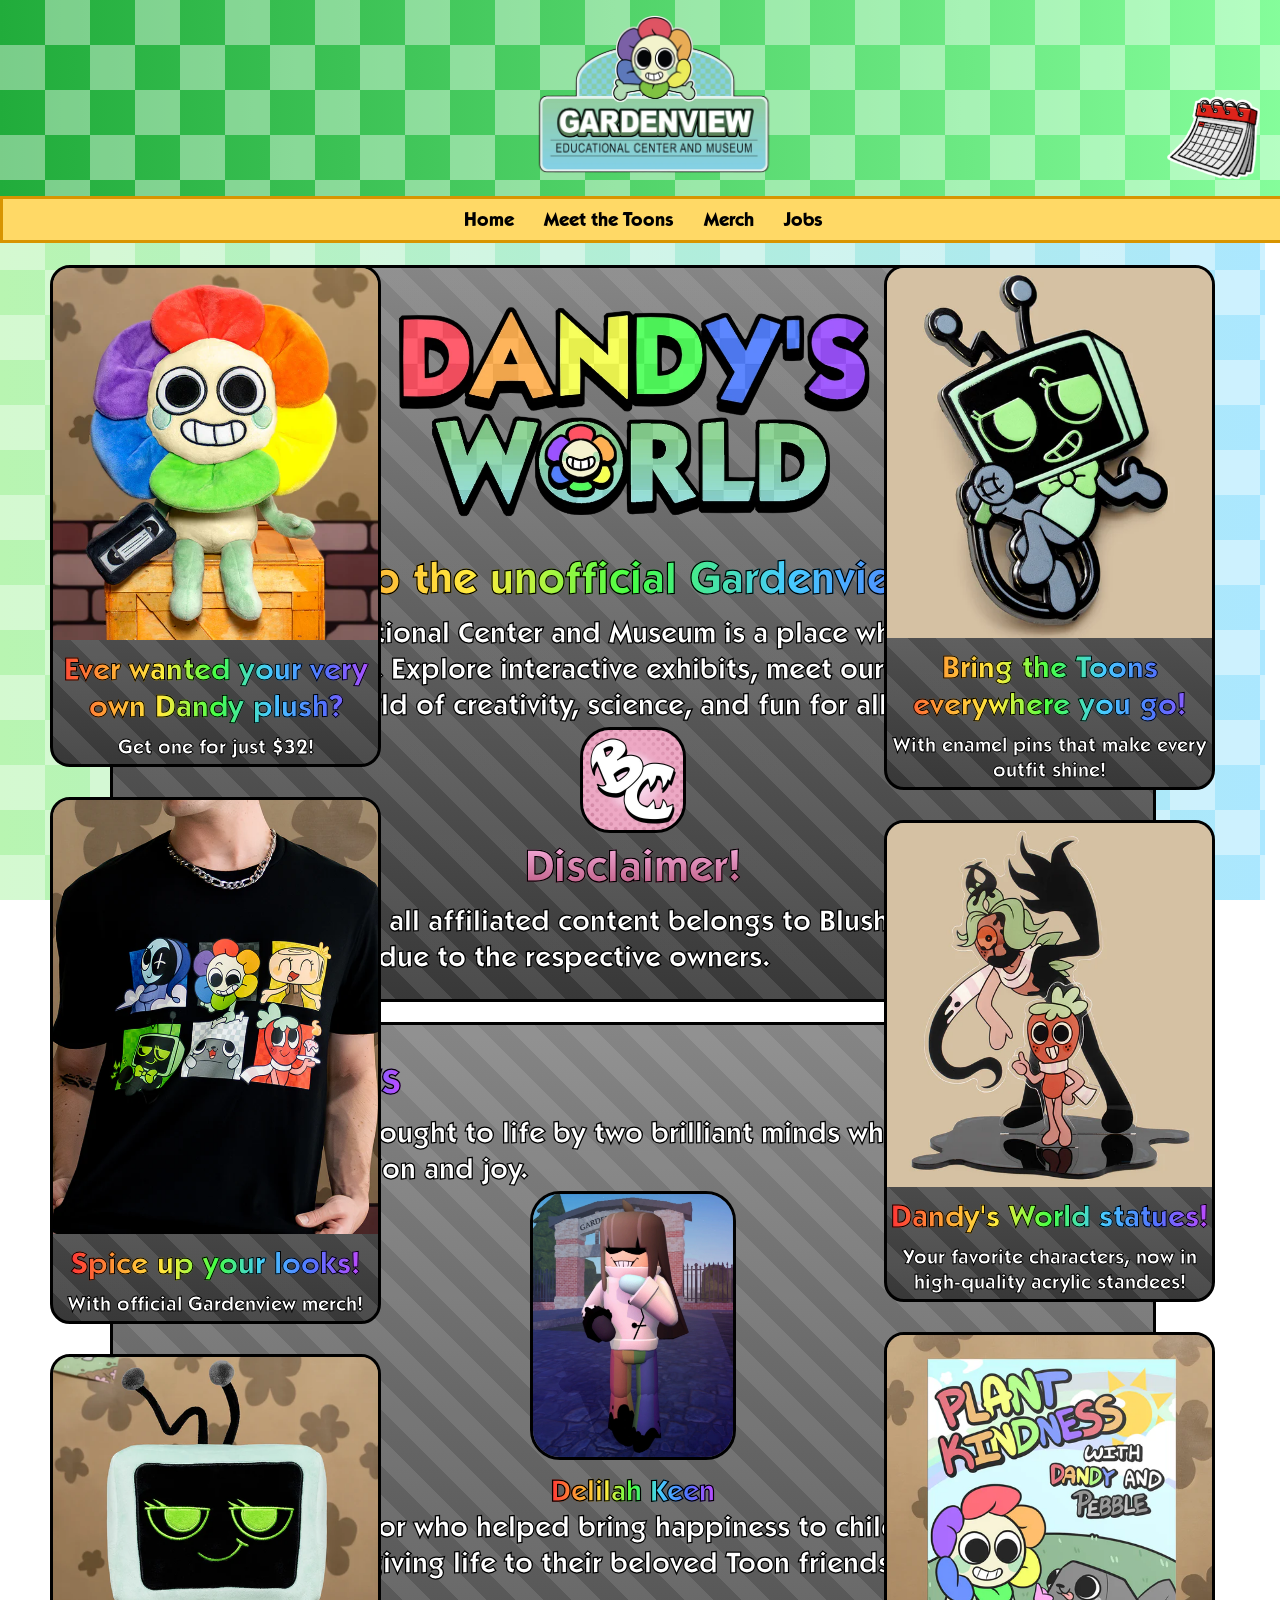
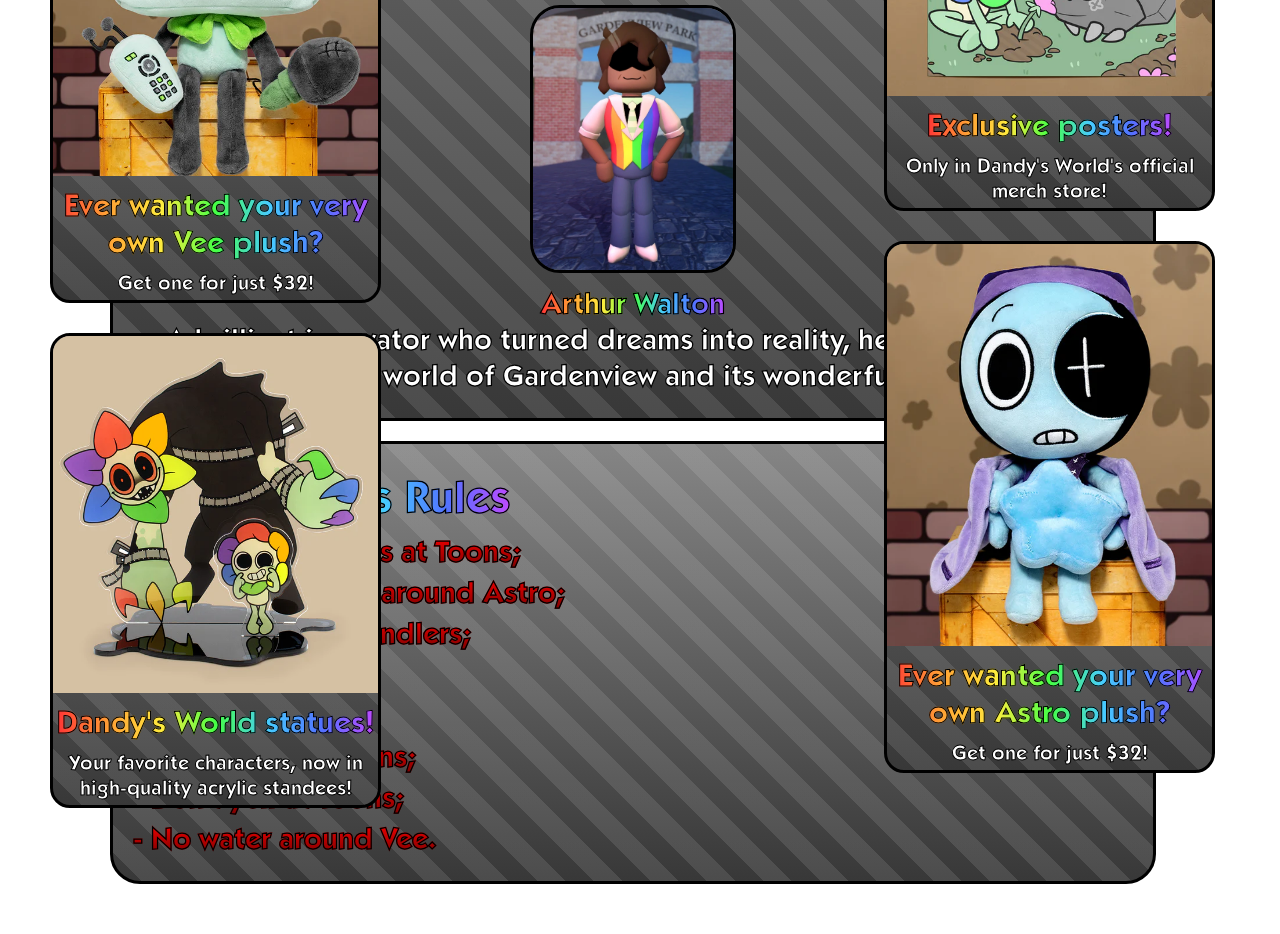
==== index.html @ d162674a "Version 0.0.16" ====
<!DOCTYPE html>
<html lang="en">

<head>
    <meta charset="UTF-8">
    <meta name="viewport" content="width=device-width, initial-scale=1.0">
    <title>Gardenview Educational Center</title>
    <link rel="stylesheet" href="Style.css">
    <link rel="icon" href="Images/Dandy_Logo.webp" type="image/x-icon">
</head>

<body>

        <a onclick="" id="calendar" class="calendar"><img src="Images/Calendar.png" width="100px"></a>
    <header>
        <img src="Images/Gardenview_Sign.png" class="imagem-topo">
    </header>

    <nav>
        <a onclick="showPage('homePage')" id="home">Home</a>
        <a onclick="showPage('toonsPage')" id="toons">Meet the Toons</a>
        <a onclick="showPage('merchPage')" id="merch">Merch</a>
        <a onclick="showPage('jobsPage')" id="careers">Jobs</a>
    </nav>

    <!-- HOME -->
    <section id="homePage" class="page">

        <!-- ANÚNCIOS -->
         <div class="side-container left-ad">
         <a onclick="showPage('merchPage')" class="ad" id="ad1"><img src="Images/Dandy_Plush_Merch.png" width="325px">
                <h2 class="rainbow-text">Ever wanted your very own Dandy plush?</h2>
                <p>Get one for just $32!</p>
            </a>
            <a onclick="showPage('merchPage')" class="ad" id="ad2"><img src="Images/Dandy_and_Mains_Shirt.webp" width="325px">
                <h2 class="rainbow-text">Spice up your looks!</h2>
                <p>With official Gardenview merch!</p>
            </a>
            <a onclick="showPage('merchPage')" class="ad" id="ad3"><img src="Images/Vee_Plush.png" width="325px">
                <h2 class="rainbow-text">Ever wanted your very own Vee plush?</h2>
                <p>Get one for just $32!</p>
            </a>
            <a onclick="showPage('merchPage')" class="ad" id="ad4"><img src="Images/Dandy_Acrylic_Standee.png" width="325px">
                <h2 class="rainbow-text">Dandy's World statues!</h2>
                <p>Your favorite characters, now in high-quality acrylic standees!</p>
            </a>
            <a onclick="showPage('merchPage')" class="dyleAd" id="dyleAd1"><img src="Images/Dyle_Plush.png" width="325px">
                <h2 class="rainbow-text">Ever wanted your very own <span class="riscado">Dandy</span> Dyle plush?</h2>
                <p>Get one for just $38!</p>
            </a>
        </div>

        <div class="side-container right-ad">
         <a onclick="showPage('merchPage')" class="ad" id="ad5"><img src="Images/Vee_Pin.png" width="325px">
                <h2 class="rainbow-text">Bring the Toons everywhere you go!</h2>
                <p>With enamel pins that make every outfit shine!</p>
            </a>
            <a onclick="showPage('merchPage')" class="ad" id="ad6"><img src="Images/Sprout_Acrylic_Standee.png" width="325px">
                <h2 class="rainbow-text">Dandy's World statues!</h2>
                <p>Your favorite characters, now in high-quality acrylic standees!</p>
            </a>
            <a onclick="showPage('merchPage')" class="ad" id="ad7"><img src="Images/Plant_Kindness_Poster.png" width="325px">
                <h2 class="rainbow-text">Exclusive posters!</h2>
                <p>Only in Dandy's World's official merch store!</p>
            </a>
            <a onclick="showPage('merchPage')" class="ad" id="ad8"><img src="Images/Astro_Plush.png" width="325px">
                <h2 class="rainbow-text">Ever wanted your very own Astro plush?</h2>
                <p>Get one for just $32!</p>
            </a>
        </div>
        <!-- FIM DOS ANÚNCIOS -->

        <div class="top-card brilhoso">
            <div class="centralizado">
                <a href="https://www.roblox.com/pt/games/16116270224/Dandy-s-World" target="_blank"><img src="Images/Game_Logo.webp" width="500px" class="glow logo"></a>
                <h2 class="rainbow-text">Welcome to the unofficial Gardenview website!</h2>
                <p>Gardenview Educational Center and Museum is a place where learning meets imagination. Explore
                    interactive exhibits, meet our beloved Toons, and discover a world of creativity, science,
                    and fun for all ages!</p>
                <img src="Images/BlushCrunch.png" width="100px" height="100px" class="arredondado glow">
                <h2 class="pink-text">Disclaimer!</h2>
                <p>Dandy's World and all affiliated content belongs to BlushCrunch Studios and all credits are
                    due to the respective owners.</p>
            </div>
        </div>

        <div class="card brilhoso">
            <h2 class="rainbow-text">Our Founders</h2>
            <p>Gardenview was brought to life by two brilliant minds who believed in the power of imagination and joy.
            </p>

            <div style="display:flex; gap:20px; flex-wrap:wrap; justify-content:center;">

                <div style="text-align:center;">
                    <img src="Images/Delilah_Keen.webp" width="200" class="arredondado glow">
                    <p><b class="rainbow-text">Delilah Keen</b><br>A visionary creator who helped bring happiness to
                        children everywhere, giving life to their beloved Toon friends!</p>
                </div>

                <div style="text-align:center;">
                    <img src="Images/Arthur_Walton.webp" width="200" class="arredondado glow">
                    <p><b class="rainbow-text">Arthur Walton</b><br>A brilliant innovator who turned dreams into
                        reality, helping create the magical world of Gardenview and its wonderful Toons!</p>
                </div>
            </div>
        </div>

        <div class="card brilhoso">
            <h2 class="rainbow-text">Gardenview's Rules</h2>
            <p class="warning">- Don't throw things at Toons;</p>
            <p class="warning">- No photography around Astro;</p>
            <p class="warning">- Listen to Toon Handlers;</p>
            <p class="warning">- Don't run;</p>
            <p class="warning">- Don't scream;</p>
            <p class="warning">- Don't pull on Toons;</p>
            <p class="warning">- Don't yell at Toons;</p>
            <p class="warning">- No water around Vee.</p>
        </div>

    </section>

    <!-- TOONS -->
    <section id="toonsPage" class="page">

        <audio id="trainWhistle" src="Audios/Train_Whistle.mp3"></audio>
        <div class="dandy-card dandy-glitter" id="dandyCard">
            <button onclick="revealDyle()" class="timesUp" id="dyleButton"><img src="Images/TIMES_UP_Icon.webp" width="70px"></button>
            <div class="alinhado">
                <img src="Images/Dancifer.png" width="150px">
                <div class="justificado">
                    <div class="alinhado">
                        <img src="Images/Dandicus_Logo.png" width="50px">
                        <h2><span class="rainbow-text">Dandicus Dancifer</span></h2>
                    </div>
                    <p>The star of the show! Dandy is one lovely Toon who always enjoys hours of endless fun!</p>
                </div>
            </div>
        </div>

        <audio id="clairDeLune" src="Audios/Clair_de_Lune.mp3"></audio>
        <div class="dyle-card brilhoso" id="dyleCard">
            <button onclick="hideDyle()" class="timesOver"><img src="Images/Dandy_Logo.png" width="70px"></button>
            <div class="alinhado">
                <img src="Images/Timesly.png" width="150px">
                <div class="justificado">
                    <div class="alinhado">
                        <img src="Images/Train_Whistle.png" width="50px">
                        <h2 class="rainbow-text">Dyle Timesly</h2>
                    </div>
                    <p>The operator assistant of Dandy's World. Dyle's responsible for conducting the trains that lead in
                        and out of Gardenview!</p>
                </div>
            </div>
        </div>

        <div class="astro-card brilhoso">
            <div class="alinhado">
                <img src="Images/Astro_Novalite.png" width="150px">
                <div class="justificado">
                    <div class="alinhado">
                        <img src="Images/Astro_Logo.png" width="50px">
                        <h2 class="astro-name">Astro Novalite</h2>
                    </div>
                    <p>Dandy's best friend, Astro is one shy Toon! With the power to give people sweet dreams, Astro may not
                    be the most sociable, but get to know him and you'll make a friend for life.</p>
                </div>
            </div>
        </div>

        <div class="card brilhoso">
            <div class="alinhado">
                <img src="Images/Pebble.png" width="150px">
                <div class="justificado">
                    <div class="alinhado">
                        <img src="Images/Bone.png" width="50px">
                        <h2>Pebble Dancifer Jr.</h2>
                    </div>
                    <p>Dandy's loyal pet rock, Pebble is the most adorable Toon! Playful and joyous, this cute little fella
                        will remain by your side no matter what.</p>
                </div>
            </div>
        </div>

        <div class="sprout-card brilhoso">
            <div class="alinhado">
                <img src="Images/Sprout.png"
                    width="150px">
                <div class="justificado">
                    <div class="alinhado">
                        <img src="Images/Sprout_Logo.png" width="37.5px">
                        <h2 class="sprout-name">Sprout Seedly</h2>
                    </div>
                    <p>Sprout is one caring Toon! Often seen with his best friend Cosmo, Sprout always spreads kindness and
                        joy with his delicious delicacies.</p>
                </div>
            </div>
        </div>

        <div class="vee-card brilhoso">
            <div class="alinhado">
                <img src="Images/Vee.png"
                    width="150px">
                <div class="justificado">
                    <div class="alinhado">
                        <img src="Images/Vee_Logo.png" width="50px">
                        <h2 class="vee-name">Vee Version 1</h2>
                    </div>
                    <p>Vee is one smart Toon! She has her own gameshow where you can win lots of prizes!</p>
                </div>
            </div>
        </div>

        <div class="shelly-card brilhoso">
            <div class="alinhado">
                <img src="Images/Shelly_Fossilian.png" width="150px">
                <div class="justificado">
                    <div class="alinhado">
                        <img src="Images/Shelly_Logo.png" width="60px">
                        <h2 class="shelly-name">Shelly Fossilian</h2>
                    </div>
                    <p>Shelly is one exciting Toon! She could tell you facts about dinosaurs and fossils for hours!</p>
                </div>
            </div>
        </div>
        
        <img src="Images/Valve.png" id="valve">

    </section>

    <!-- JOBS -->
    <section id="jobsPage" class="page">
        <div class="top-card brilhoso">
            <h3 class="rainbow-text">Work at Gardenview!</h3>
            <p>Join our team and help create magical experiences in Gardenview Educational Center and Museum!</p>
        </div>
        <div class="card brilhoso">
            <h3 class="rainbow-text">Toon Handler</h3>
            <p>Join our crew of amazing Toon Handlers and help care for our beloved stars, the Toons!</p>
            <button onclick="showPage('applyPage')" class="applyButton">Apply Now</button>
        </div>
    </section>

    <!-- APPLY -->
    <section id="applyPage" class="page">
        <div class="top-card brilhoso">

            <h2 class="outlined-rainbow">Application Form - Toon Handler</h2>
            <p class="warning">Items with an asterisk (*) MUST be filled.</p>
            <p><span class="warning">*</span>Full name:</p>
            <input id="name" class="application-question" placeholder="Full Name">

            <p><span class="warning">*</span>Your email:</p>
            <input id="email" class="application-question" placeholder="Email">

            <p>Your resume:</p>
            <input id="resume" class="application-question" placeholder="Paste your resume...">

            <p>Any observations?</p>
            <input id="obs" class="application-question" placeholder="Observations">

            <button onclick="submitApplication()" class="applyButton">Submit</button>

        </div>
    </section>

    <section id="merchPage" class="page">
        <div class="top-card brilhoso">
            <img src="Images/Dandy_Plush_Merch.png">
        </div>
    </section>

    <script src="Script.js"></script>
</body>

</html>
---- Style.css ----
body {
    margin: 0;
    background:
        linear-gradient(
            45deg,
            rgba(255,255,255,0.4) 25%,
            transparent 25%,
            transparent 75%,
            rgba(255,255,255,0.4) 75%
        ) 0 0 / 90px 90px,

        linear-gradient(
            45deg,
            rgba(255,255,255,0.4) 25%,
            transparent 25%,
            transparent 75%,
            rgba(255,255,255,0.4) 75%
        ) 45px 45px / 90px 90px,
        linear-gradient(to Right, #b8f5b1, #abe7ff);
    background-attachment: fixed;
    font-family: 'MyCustomFont', sans-serif;
    cursor: url(Images/Bone_Trinket.png), default;
}

a, button, input, textarea, select {
  -webkit-tap-highlight-color: transparent;
}

h1, h2, h3, p {
    margin: 5px 0;
}

@font-face {
  font-family: 'MyCustomFont';
  src: url('ITC Kabel Bold.otf') format('otf'),
       url('ITC Kabel Bold.otf') format('truetype');
  font-weight: normal;
  font-style: normal;
}

@media (max-width: 768px) {
    .ad{
        display: none;
    }

    .calendar{
        left:360px;
    }

    .imagem-topo{
        width:70px;
    }

    nav{
        top:100px;
    }

    .logo{
        width:300px;
    }
}

header {
    background:
        linear-gradient(
            45deg,
            rgba(255,255,255,0.4) 25%,
            transparent 25%,
            transparent 75%,
            rgba(255,255,255,0.4) 75%
        ) 0 0 / 90px 90px,

        linear-gradient(
            45deg,
            rgba(255,255,255,0.4) 25%,
            transparent 25%,
            transparent 75%,
            rgba(255,255,255,0.4) 75%
        ) 45px 45px / 90px 90px,
        linear-gradient(to Right, #21ac3b, #87ff9d);
    padding: 15px;
    text-align: center;
    color: white;
    font-size: 2em;
    position: fixed;
    min-width: 100%;
    z-index: 20;
}

.calendar {
    position: fixed;
    top: 93px;
    right: 15px;
    z-index: 25;
    transition: all 0.2s ease;
    cursor: pointer;
}

.calendar:hover {
    transform: scale(1.2);
    filter: brightness(1.1);
}

.calendar:active {
    transform: scale(0.9);
    filter: brightness(0.9);
}

nav {
    background: #ffd966;
    height: 41px;
    text-align: center;
    position: fixed;
    min-width: 100%;
    top:196px;
    z-index: 20;
    border: 3px solid #d89400;
    font-size: 1.2em;
    display:flex;
    flex-direction:row;
    align-items:center;
    justify-content:center;
}

nav a {
    margin: 0 15px;
    cursor: pointer;
    font-weight: bold;
    z-index: 20;
    transition: all 0.2s ease;
    color: rgb(0, 0, 0)
}

.imagem-topo {
    width:250px;
}

#careers:hover, #toons:hover, #home:hover, #merch:hover{
    transform: scale(1.2);
    filter: brightness(10);
}

#careers:active, #toons:active, #home:active, #merch:active{
    transform: scale(0.9);
    filter: brightness(0.9);
}

section {
    padding: 30px;
}

.card {
    background:
    repeating-linear-gradient(
      45deg,
      transparent,
      transparent 20px,
      rgba(255, 255, 255, 0.1) 20px,
      rgba(255, 255, 255, 0.1) 40px
    ),
    linear-gradient(to Bottom, #858585, #383838);
    color:white;
    border-radius: 30px;
    padding: 20px;
    margin: 20px auto;
    max-width: 1000px;
    -webkit-text-stroke-width: 1.25px;
    -webkit-text-stroke-color: rgb(0, 0, 0);
    font-size:30px;
    border: 3px solid rgb(0, 0, 0);
}

.top-card {
    background:
    repeating-linear-gradient(
      45deg,
      transparent,
      transparent 20px,
      rgba(255, 255, 255, 0.1) 20px,
      rgba(255, 255, 255, 0.1) 40px
    ),
    linear-gradient(to Bottom, #858585, #383838);
    color:white;
    border-radius: 30px;
    padding: 20px;
    margin: 20px auto;
    max-width: 1000px;
    -webkit-text-stroke-width: 1.25px;
    -webkit-text-stroke-color: rgb(0, 0, 0);
    font-size:30px;
    margin-top: 235px;
    border: 3px solid rgb(0, 0, 0);
}

.dandy-card {
    background:
    repeating-linear-gradient(
      45deg,
      transparent,
      transparent 20px,
      rgba(0, 0, 0, 0.1) 20px,
      rgba(0, 0, 0, 0.1) 40px
    ),
    linear-gradient(to Bottom, rgb(255, 255, 255), rgba(255, 255, 255, 0)),
    linear-gradient(to Right, rgb(255, 118, 118), rgb(255, 189, 113), #fff174, rgb(124, 255, 124), #73ccff, #7293ff, rgb(189, 119, 255));
    color:white;
    border-radius: 30px;
    padding: 20px;
    margin: 20px auto;
    max-width: 1000px;
    -webkit-text-stroke-width: 1.25px;
    -webkit-text-stroke-color: rgb(0, 0, 0);
    font-size:30px;
    margin-top: 235px;
    position: relative;
    z-index: 10;
    border: 3px solid rgb(0, 0, 0);
}

.dyle-card{
    background:
    repeating-linear-gradient(
      45deg,
      transparent,
      transparent 20px,
      rgba(0, 0, 0, 0.1) 20px,
      rgba(0, 0, 0, 0.1) 40px
    ),
    linear-gradient(to Bottom, rgba(25, 26, 88, 1), rgba(25, 26, 88, 0)),
    linear-gradient(to Right, rgb(204, 103, 103), rgb(189, 139, 82), #bbb262, rgb(85, 180, 85), #5698be, rgb(79, 105, 190), rgb(151, 80, 179));
    color:white;
    border-radius: 30px;
    padding: 20px;
    margin: 20px auto;
    max-width: 1000px;
    -webkit-text-stroke-width: 1.25px;
    -webkit-text-stroke-color: rgb(0, 0, 0);
    font-size:30px;
    margin-top: 235px;
    display: none;
    position: relative;
    z-index: 10;
    border: 3px solid rgb(0, 0, 0);
}

.timesUp {
    background:
    repeating-linear-gradient(
      45deg,
      transparent,
      transparent 20px,
      rgba(0, 0, 0, 0.1) 20px,
      rgba(0, 0, 0, 0.1) 40px
    ),
    linear-gradient(to Bottom, rgba(25, 26, 88, 1), rgba(25, 26, 88, 0)),
    linear-gradient(to Right, rgb(204, 103, 103), rgb(189, 139, 82), #bbb262, rgb(85, 180, 85), #5698be, rgb(79, 105, 190), rgb(151, 80, 179));
    border-radius: 30px;
    display:none;
    position: absolute;
    top: 10px;
    right: 10px;
    z-index: 15;
    border: 3px solid rgb(0, 0, 0);
    transition: all 0.2s ease;
}

.timesUp:hover {
    transform: scale(1.05);
    filter: brightness(1.2);
}

.timesUp:active {
    transform: scale(0.9);
    filter: brightness(0.9);
}

.timesOver {
    background:
    repeating-linear-gradient(
      45deg,
      transparent,
      transparent 20px,
      rgba(0, 0, 0, 0.1) 20px,
      rgba(0, 0, 0, 0.1) 40px
    ),
    linear-gradient(to Bottom, rgb(255, 255, 255), rgba(255, 255, 255, 0)),
    linear-gradient(to Right, rgb(255, 118, 118), rgb(255, 189, 113), #fff174, rgb(124, 255, 124), #73ccff, #7293ff, rgb(189, 119, 255));
    border-radius: 30px;
    position: absolute;
    top: 10px;
    right: 10px;
    z-index: 15;
    border: 3px solid rgb(0, 0, 0);
    transition: all 0.2s ease;
}

.timesOver:hover {
    transform: scale(1.05);
    filter: brightness(1.2);
}

.timesOver:active {
    transform: scale(0.9);
    filter: brightness(0.9);
}

.astro-card{
    background:
    repeating-linear-gradient(
      45deg,
      transparent,
      transparent 20px,
      rgba(0, 0, 0, 0.1) 20px,
      rgba(0, 0, 0, 0.1) 40px
    ),
    linear-gradient(to Bottom, rgb(44, 85, 160), rgb(5, 29, 56));
    color:white;
    border-radius: 30px;
    padding: 20px;
    margin: 20px auto;
    max-width: 1000px;
    -webkit-text-stroke-width: 1.25px;
    -webkit-text-stroke-color: rgb(0, 0, 0);
    font-size:30px;
    border: 3px solid rgb(0, 0, 0);
}

.astro-name { color: rgb(85, 187, 255); }

.shelly-card{
    background:
    repeating-linear-gradient(
      45deg,
      transparent,
      transparent 20px,
      rgba(0, 0, 0, 0.1) 20px,
      rgba(0, 0, 0, 0.1) 40px
    ),
    linear-gradient(to Bottom, rgb(172, 147, 94), rgb(83, 71, 49));
    color:white;
    border-radius: 30px;
    padding: 20px;
    margin: 20px auto;
    max-width: 1000px;
    -webkit-text-stroke-width: 1.25px;
    -webkit-text-stroke-color: rgb(0, 0, 0);
    font-size:30px;
    border: 3px solid rgb(0, 0, 0);
}

.shelly-name { color: rgb(240, 220, 153); }

.vee-card {
    background: 
    repeating-linear-gradient(
      45deg,
      transparent,
      transparent 20px,
      rgba(0, 0, 0, 0.1) 20px,
      rgba(0, 0, 0, 0.1) 40px
    ),
    linear-gradient(to Bottom, rgb(59, 161, 50), rgb(32, 68, 32));
    color:white;
    border-radius: 30px;
    padding: 20px;
    margin: 20px auto;
    max-width: 1000px;
    -webkit-text-stroke-width: 1.25px;
    -webkit-text-stroke-color: rgb(0, 0, 0);
    font-size:30px;
    border: 3px solid rgb(0, 0, 0);
}

.vee-name { color: rgb(0, 231, 0); }

.sprout-card {
    background:
    repeating-linear-gradient(
      45deg,
      transparent,
      transparent 20px,
      rgba(0, 0, 0, 0.1) 20px,
      rgba(0, 0, 0, 0.1) 40px
    ),
    linear-gradient(to Bottom, rgb(161, 50, 50), rgb(68, 32, 32));
    color:white;
    border-radius: 30px;
    padding: 20px;
    margin: 20px auto;
    max-width: 1000px;
    -webkit-text-stroke-width: 1.25px;
    -webkit-text-stroke-color: rgb(0, 0, 0);
    font-size:30px;
    border: 3px solid rgb(0, 0, 0);
}

.sprout-name { color:rgb(255, 123, 134) }

.application-card{
    background:
    repeating-linear-gradient(
      45deg,
      transparent,
      transparent 20px,
      rgba(255, 255, 255, 0.1) 20px,
      rgba(255, 255, 255, 0.1) 40px
    ),
    linear-gradient(to Bottom, #858585, #383838);
    color:white;
    border-radius: 30px;
    padding: 20px;
    margin: 20px auto;
    max-width: 1000px;
    font-size:30px;
    margin-top: 235px;
}

.application-text{
    color:white;
    border-radius: 30px;
    padding: 20px;
    margin: 20px auto;
    max-width: 1000px;
    width:1450px;
    -webkit-text-stroke-width:1.25px;
    -webkit-text-stroke-color:rgb(0, 0, 0);
}

.application-question{
    background:linear-gradient(to Bottom, #858585, #383838);
    color:white;
    border-radius: 30px;
    padding: 20px;
    margin: 20px auto;
    max-width: 1000px;
    font-size:30px;
}

.applyButton {
    background:
    repeating-linear-gradient(
      45deg,
      transparent,
      transparent 20px,
      rgba(255, 255, 255, 0.1) 20px,
      rgba(255, 255, 255, 0.1) 40px
    ),
    linear-gradient(to Bottom, #afafaf, #5f5f5f);
    padding: 15px;
    font-size:35px;
    color: white;
    border: 2px solid rgb(0, 0, 0);
    border-radius: 30px;
    transition: all 0.2s ease;
    cursor: pointer;
}

.applyButton:hover{
    transform: scale(1.05);
    filter: brightness(1.1);
    transition: all 0.2s ease;
}

.applyButton:active{
    transform: scale(0.9);
    filter: brightness(0.9);
    transition: all 0.2s ease;
}

.page { display: none; }
#homePage { display: block; }

.warning {
    background: linear-gradient(rgb(255, 0, 0), rgb(121, 0, 0));
    background-size: 100% 100%;
    -webkit-background-clip: text;
    background-clip: text;
    color: transparent;
}

.rainbow-text {
    display: inline-block;
    background: linear-gradient(90deg, rgb(255, 53, 53), rgb(255, 161, 53), #ffec3e, rgb(69, 255, 69), #47cbff, rgb(82, 114, 255), rgb(189, 74, 255));
    background-size: 100% 100%;
    -webkit-background-clip: text;
    background-clip: text;
    color: transparent;
}

.pink-text {
    display: inline-block;
    background: linear-gradient(to Bottom, rgb(255, 185, 234), rgb(182, 83, 121));
    background-size: 100% 100%;
    -webkit-background-clip: text;
    background-clip: text;
    color: transparent;
}

.outlined-rainbow{
    display: inline-block;
    background: linear-gradient(90deg, rgb(255, 53, 53), rgb(255, 161, 53), #ffec3e, rgb(69, 255, 69), #47cbff, rgb(82, 114, 255), rgb(189, 74, 255));
    background-size: 100% 100%;
    -webkit-background-clip: text;
    background-clip: text;
    color: transparent;
    margin-bottom: -50px;
    -webkit-text-stroke-width:1.25px;
    -webkit-text-stroke-color:rgb(0, 0, 0);
}

.alinhado{
    display:flex;
    flex-direction:row;
    align-items:center;
}

.centralizado {
    display:flex;
    flex-direction: column;
    align-items: center;
    justify-content: center;
}

.justificado {
    display:flex;
    flex-direction: column;
}

.arredondado {
    border-radius: 30px;
    border: 3px solid rgb(0, 0, 0);
}

.riscado {
    text-decoration: line-through;
    color: black;
}

.dandy-glitter {
    transition: all 0.2s ease;
}

.dandy-glitter:hover {
    transform: scale(1.02);
    filter:brightness(1.05);
}

.dandy-glitter:active {
    transform: scale(0.98);
    filter:brightness(0.85);
}

.brilhoso {
    transition: all 0.2s ease;
}

.brilhoso:hover {
    transform:scale(1.02);
    filter:brightness(1.1);
}

.brilhoso:active {
    transform:scale(0.98);
    filter:brightness(0.9);
}

.glow {
    transition: all 0.2s ease;
}

.glow:hover {
    transform:scale(1.05);
    filter:brightness(1.1);
}

.glow:active {
    transform:scale(0.9);
    filter:brightness(0.95);
}

html {
    scrollbar-gutter: stable;
}

#valve {
    width: 120px;
    cursor: grab;
    transform-origin: center center;
    user-select: none;
    -webkit-user-drag: none;
    pointer-events: auto;
}

.side-container {
    position: absolute;
    margin-top: 235px;
    display: flex;
    flex-direction: column;
    gap: 30px;
}

.left-ad {
    left: 50px;
}

.right-ad {
    right: 50px;
}

.ad {
    background:
    repeating-linear-gradient(
      45deg,
      transparent,
      transparent 20px,
      rgba(255, 255, 255, 0.1) 20px,
      rgba(255, 255, 255, 0.1) 40px
    ),
    linear-gradient(to Bottom, #858585, #383838);
    border: 3px solid rgb(0, 0, 0);
    border-radius: 20px;
    font-size:21px;
    color:white;
    -webkit-text-stroke-width: 1px;
    -webkit-text-stroke-color: rgb(0, 0, 0);
    max-width: 325px;
    text-align: center;
    overflow: hidden;
    transition: all 0.2s ease;
    position: relative;
    cursor: pointer;
}

.ad:hover{
    transform: scale(1.05);
    filter: brightness(1.1);
}

.ad:active {
    transform: scale(0.95);
    filter: brightness(0.9);
}

.dyleAd {
    background:
    repeating-linear-gradient(
      45deg,
      transparent,
      transparent 20px,
      rgba(0, 0, 0, 0.1) 20px,
      rgba(0, 0, 0, 0.1) 40px
    ),
    linear-gradient(to Bottom, rgba(25, 26, 88, 1), rgba(25, 26, 88, 0)),
    linear-gradient(to Right, rgb(204, 103, 103), rgb(189, 139, 82), #bbb262, rgb(85, 180, 85), #5698be, rgb(79, 105, 190), rgb(151, 80, 179));
    border: 3px solid rgb(0, 0, 0);
    border-radius: 20px;
    font-size:21px;
    color:white;
    -webkit-text-stroke-width: 1px;
    -webkit-text-stroke-color: rgb(0, 0, 0);
    max-width: 325px;
    text-align: center;
    overflow: hidden;
    transition: all 0.2s ease;
    display: none;
    position: relative;
}

.dyleAd:hover{
    transform: scale(1.05);
    filter: brightness(1.1);
}

.dyleAd:active {
    transform: scale(0.95);
    filter: brightness(0.9);
}
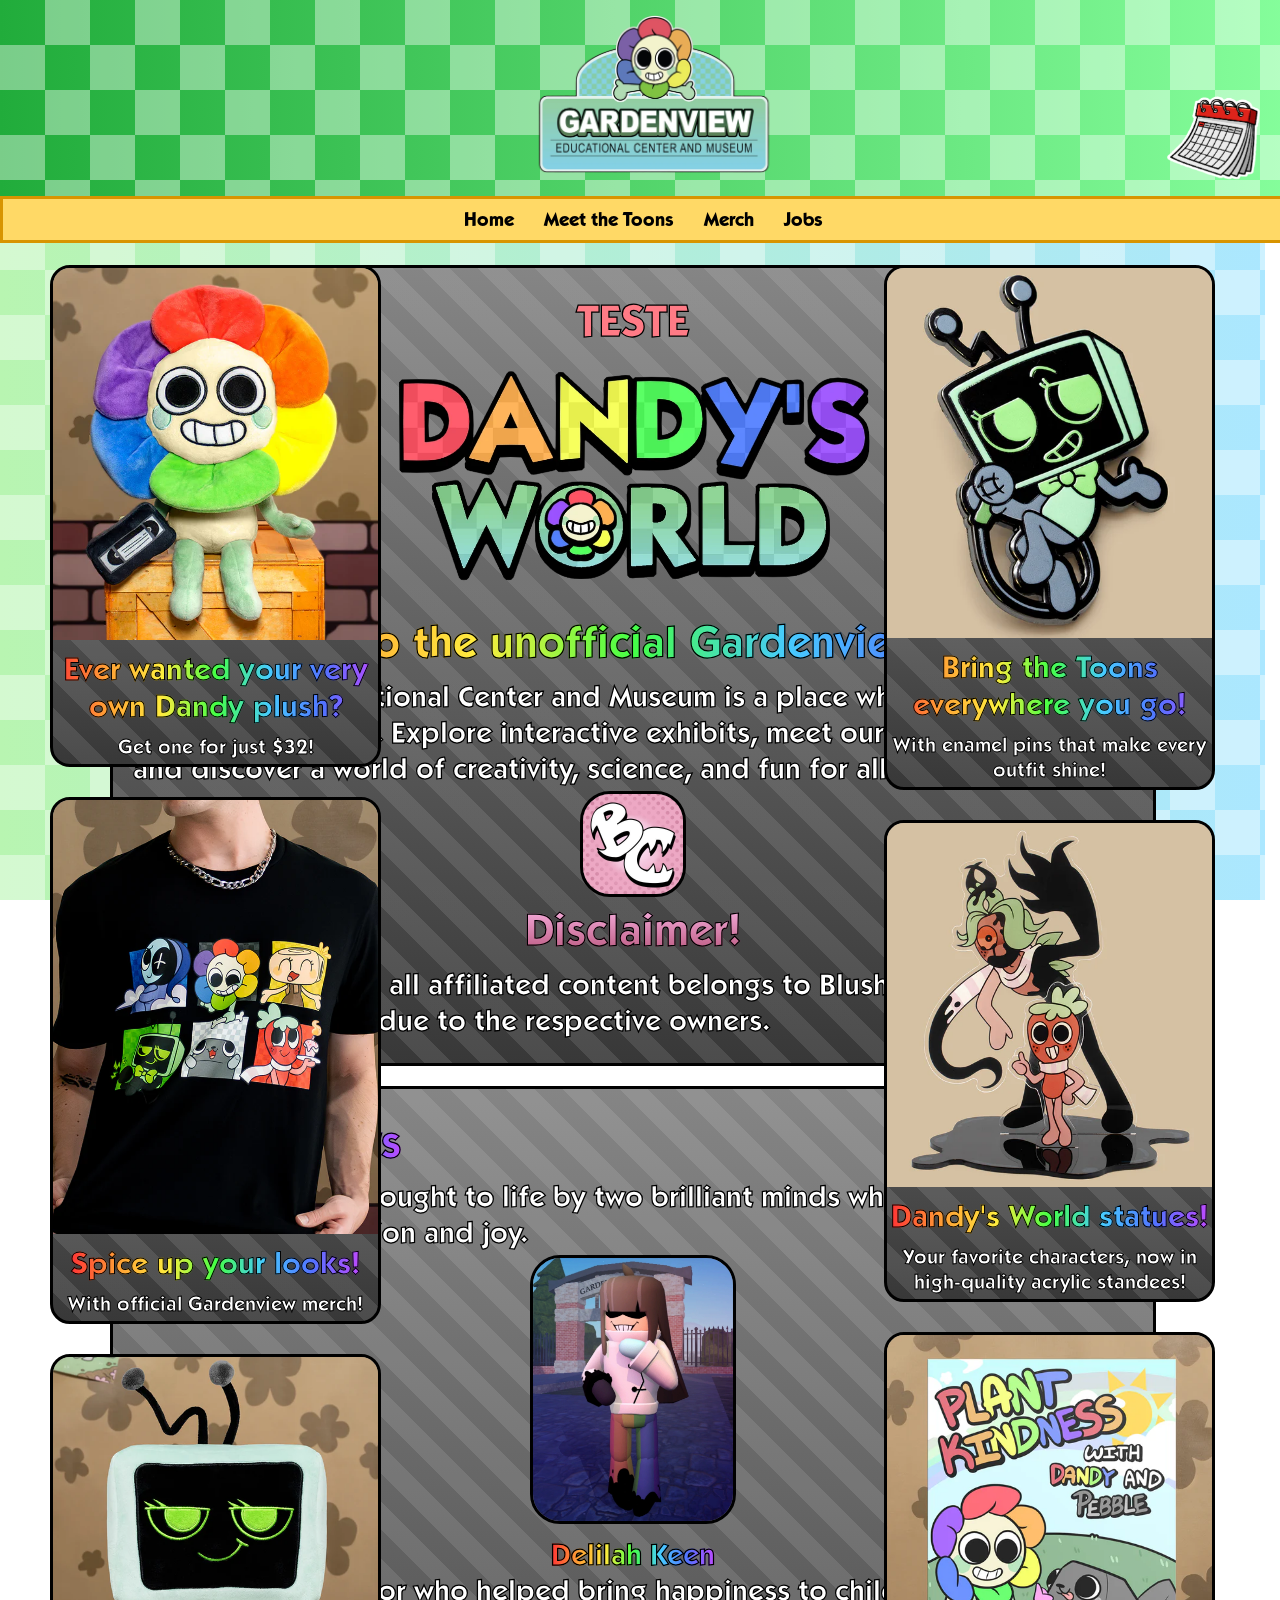
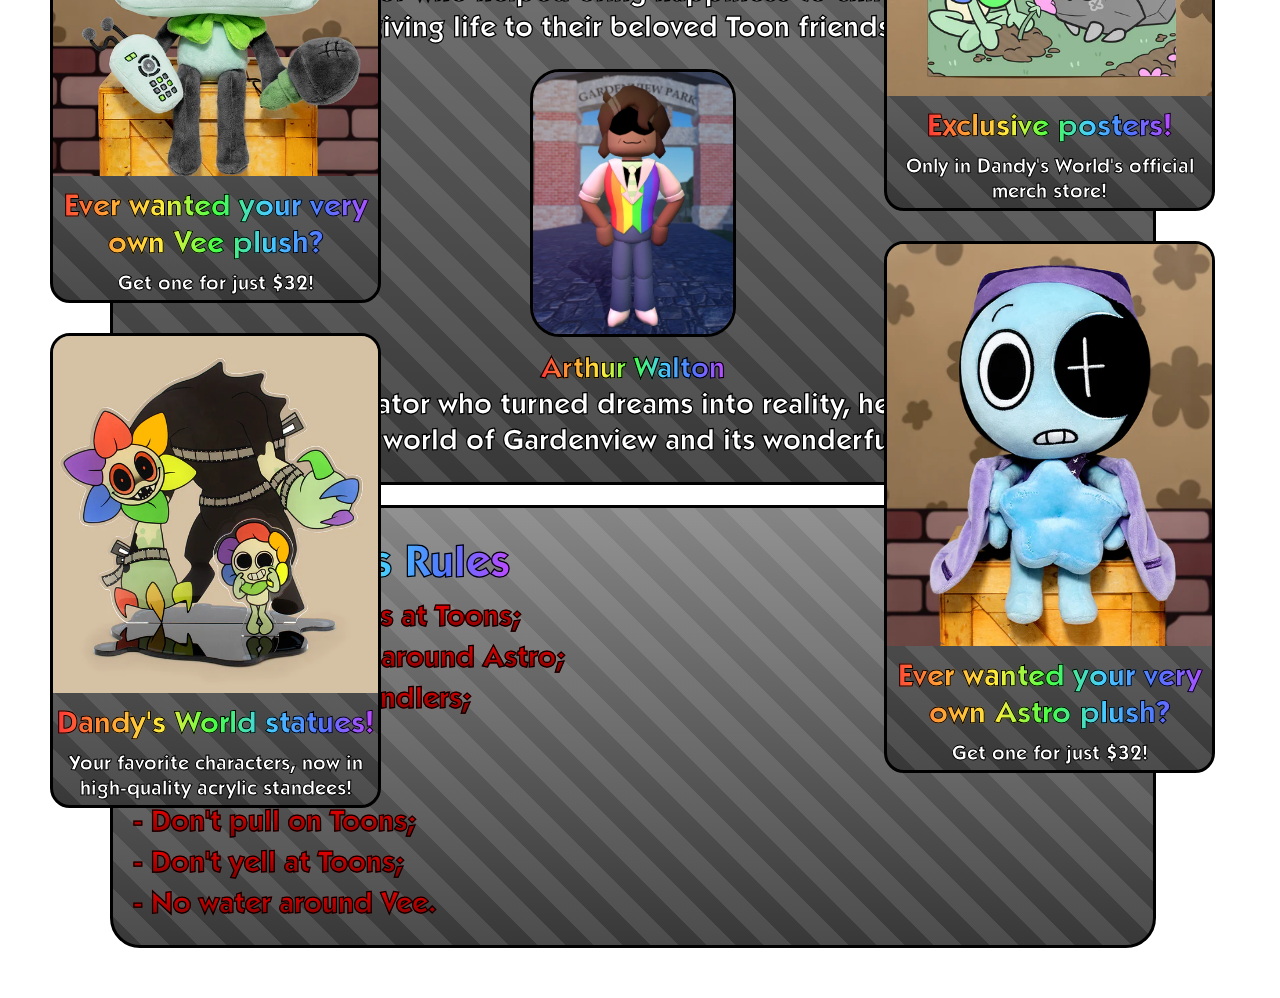
==== commit c916eec0: "Test" ====
--- a/index.html
+++ b/index.html
@@ -72,6 +72,7 @@
 
         <div class="top-card brilhoso">
             <div class="centralizado">
+                <h1 class="sprout-name">TESTE</h1>
                 <a href="https://www.roblox.com/pt/games/16116270224/Dandy-s-World" target="_blank"><img src="Images/Game_Logo.webp" width="500px" class="glow logo"></a>
                 <h2 class="rainbow-text">Welcome to the unofficial Gardenview website!</h2>
                 <p>Gardenview Educational Center and Museum is a place where learning meets imagination. Explore
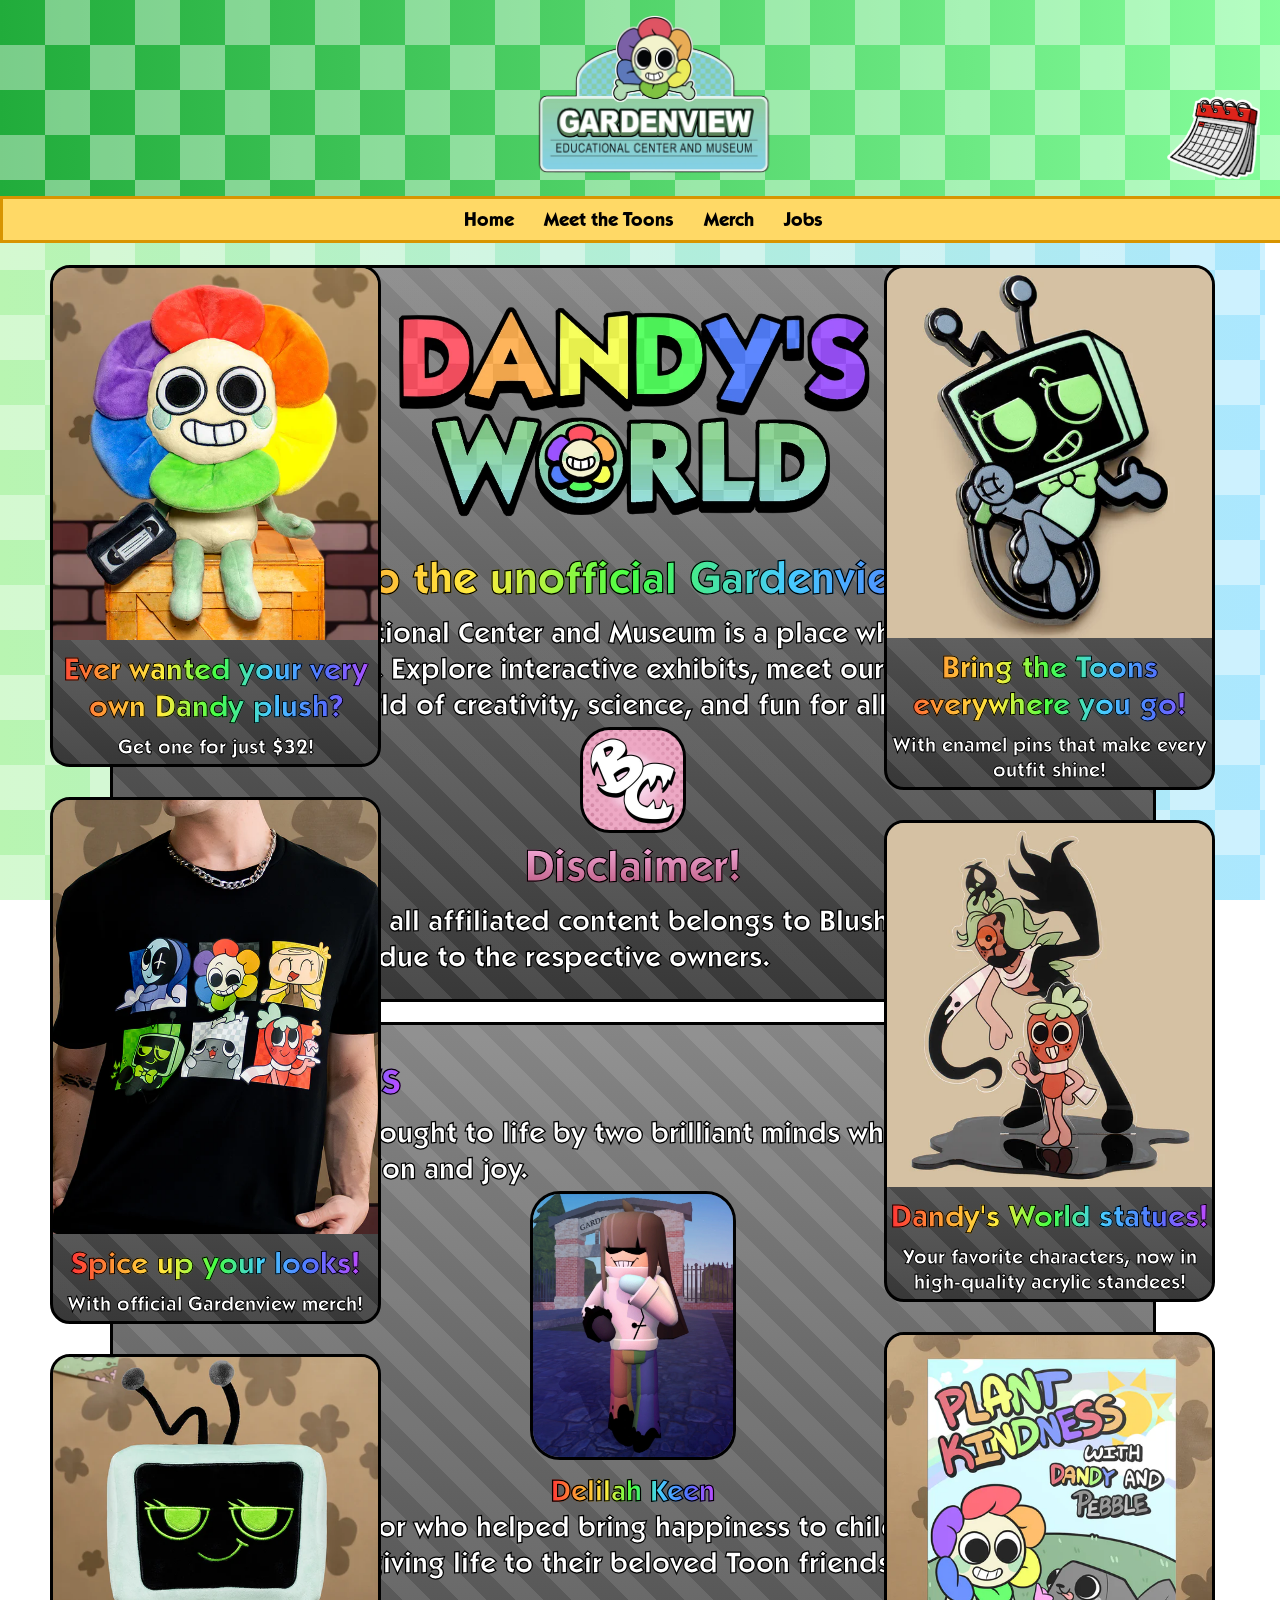
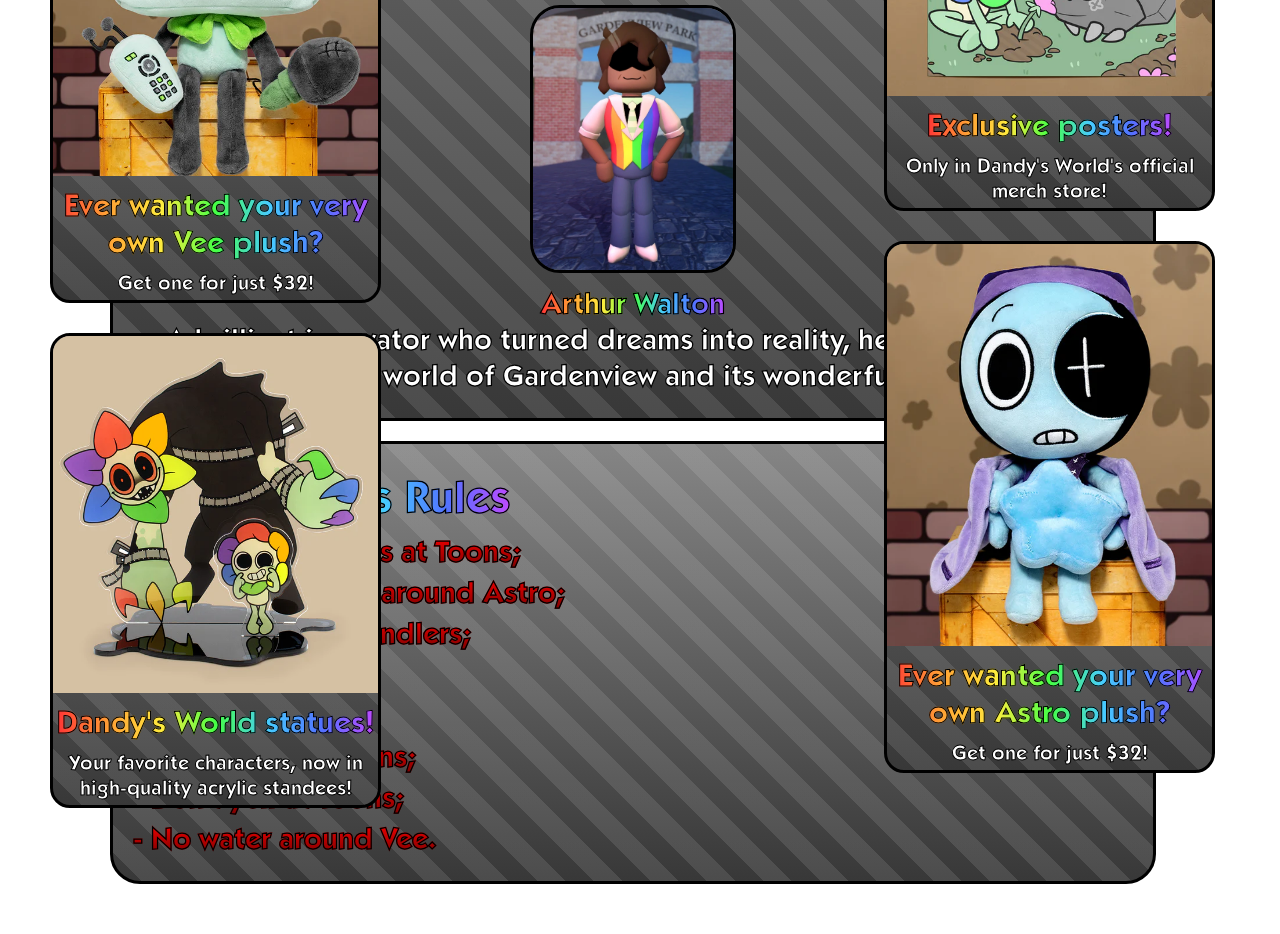
==== commit d0c3bca0: "Test Removed" ====
--- a/index.html
+++ b/index.html
@@ -72,7 +72,6 @@
 
         <div class="top-card brilhoso">
             <div class="centralizado">
-                <h1 class="sprout-name">TESTE</h1>
                 <a href="https://www.roblox.com/pt/games/16116270224/Dandy-s-World" target="_blank"><img src="Images/Game_Logo.webp" width="500px" class="glow logo"></a>
                 <h2 class="rainbow-text">Welcome to the unofficial Gardenview website!</h2>
                 <p>Gardenview Educational Center and Museum is a place where learning meets imagination. Explore
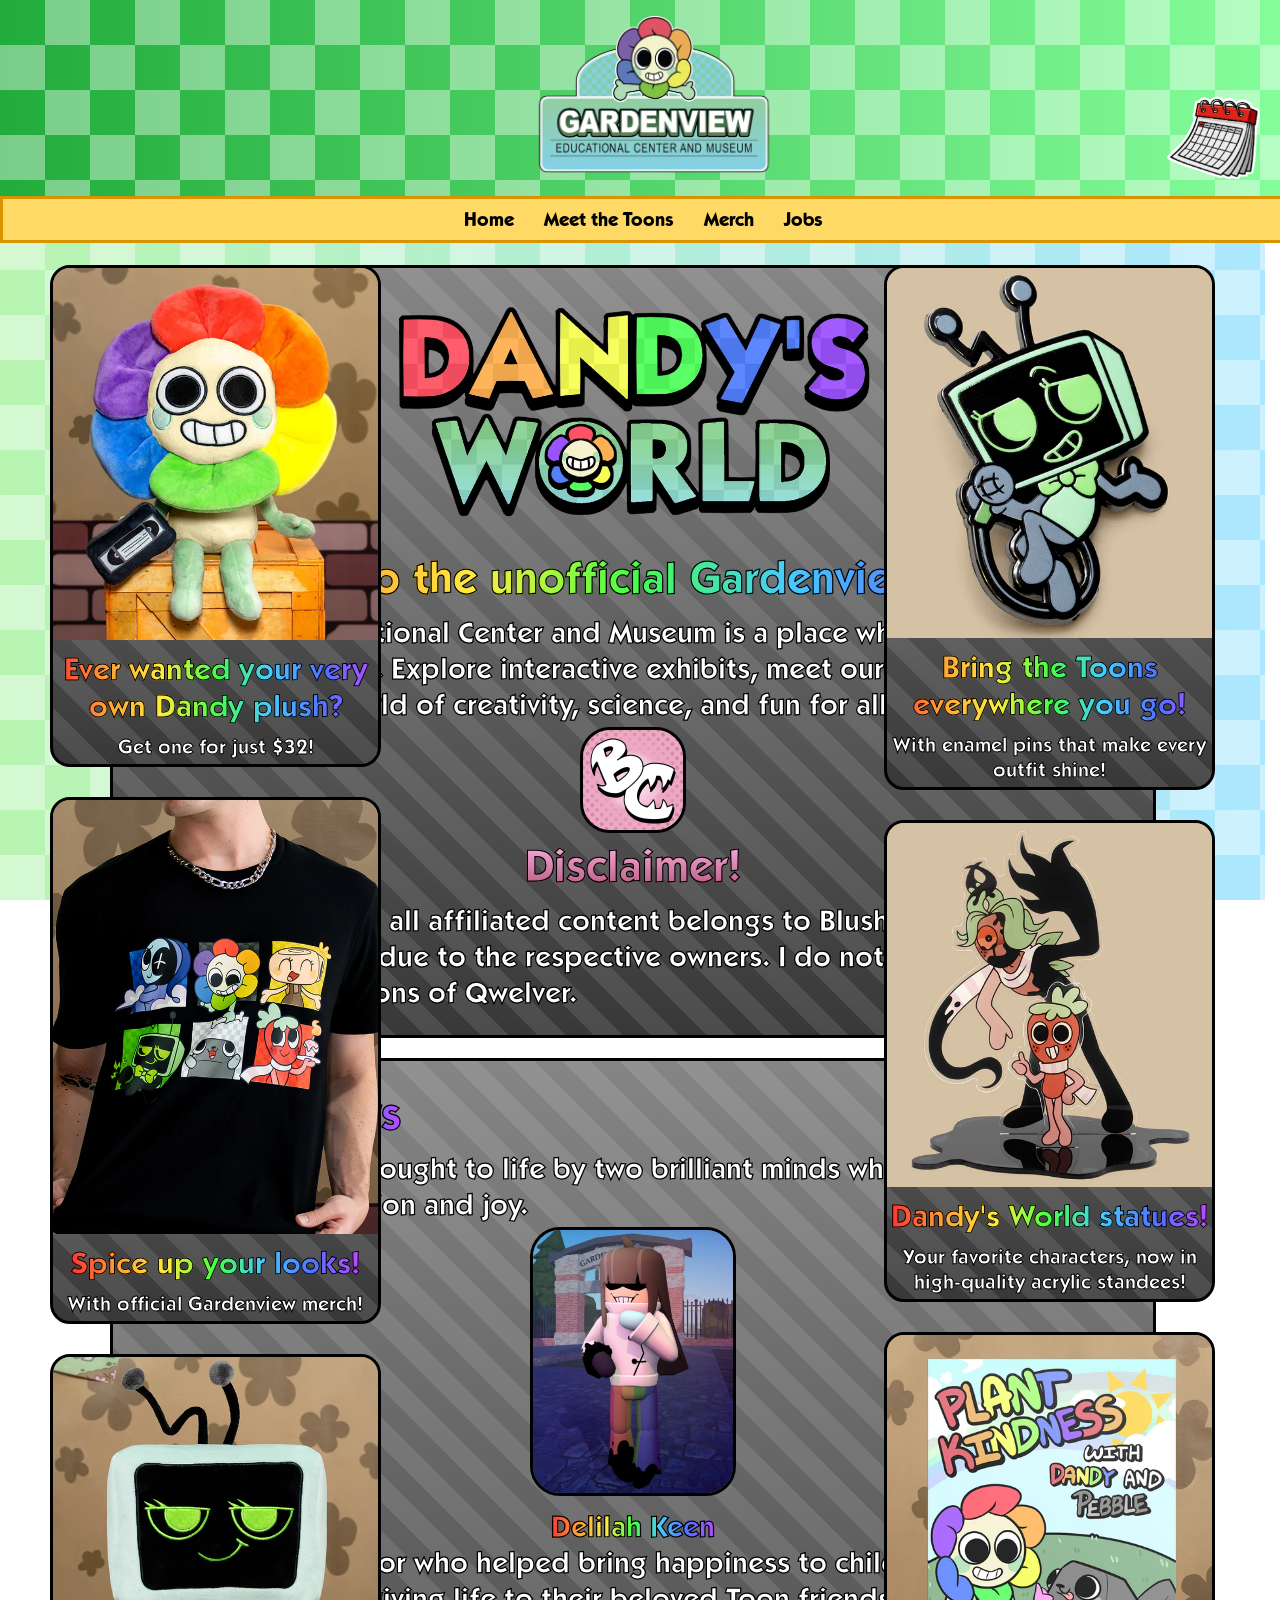
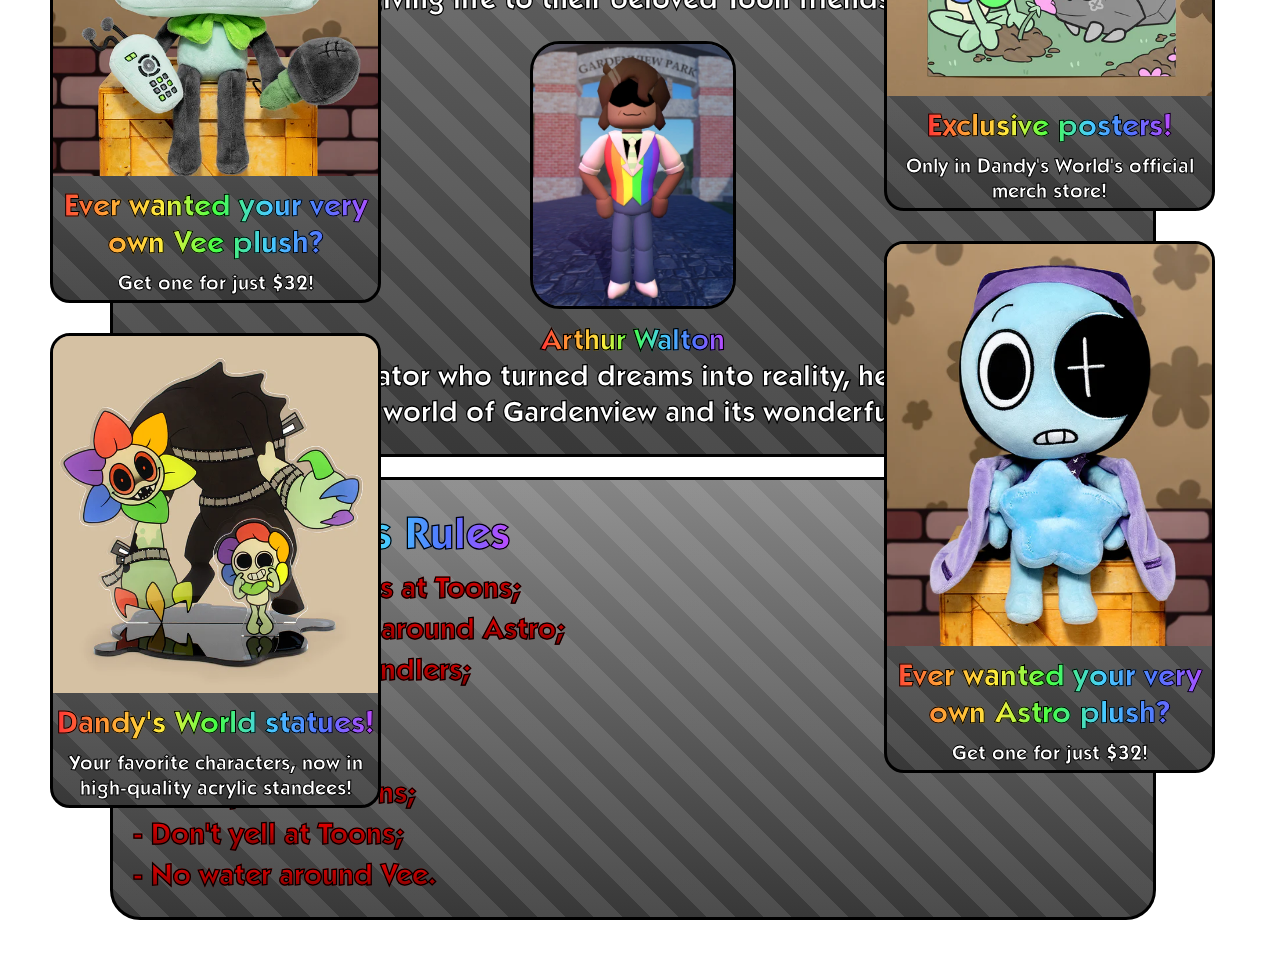
==== commit 26faf441: "Version 0.0.17" ====
--- a/index.html
+++ b/index.html
@@ -80,7 +80,7 @@
                 <img src="Images/BlushCrunch.png" width="100px" height="100px" class="arredondado glow">
                 <h2 class="pink-text">Disclaimer!</h2>
                 <p>Dandy's World and all affiliated content belongs to BlushCrunch Studios and all credits are
-                    due to the respective owners.</p>
+                    due to the respective owners. I do not agree with nor do I condone the actions of Qwelver.</p>
             </div>
         </div>
 
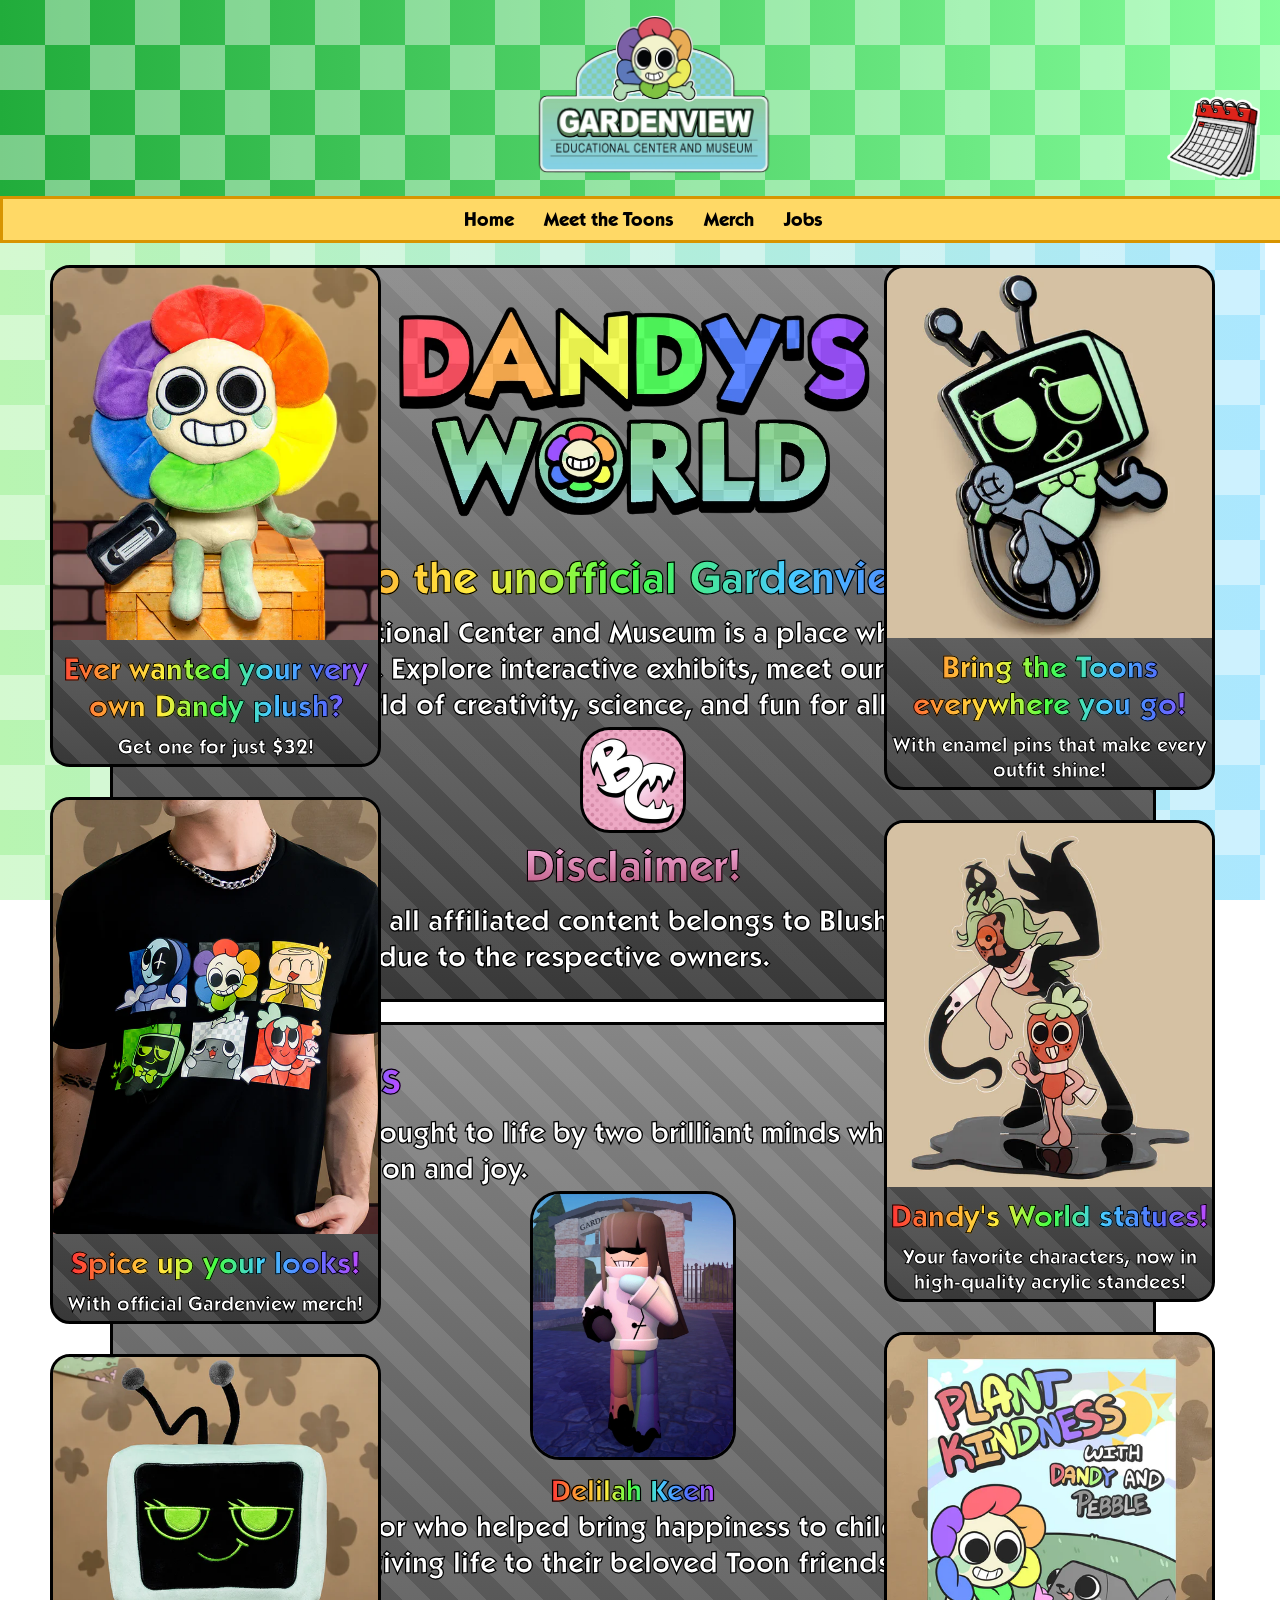
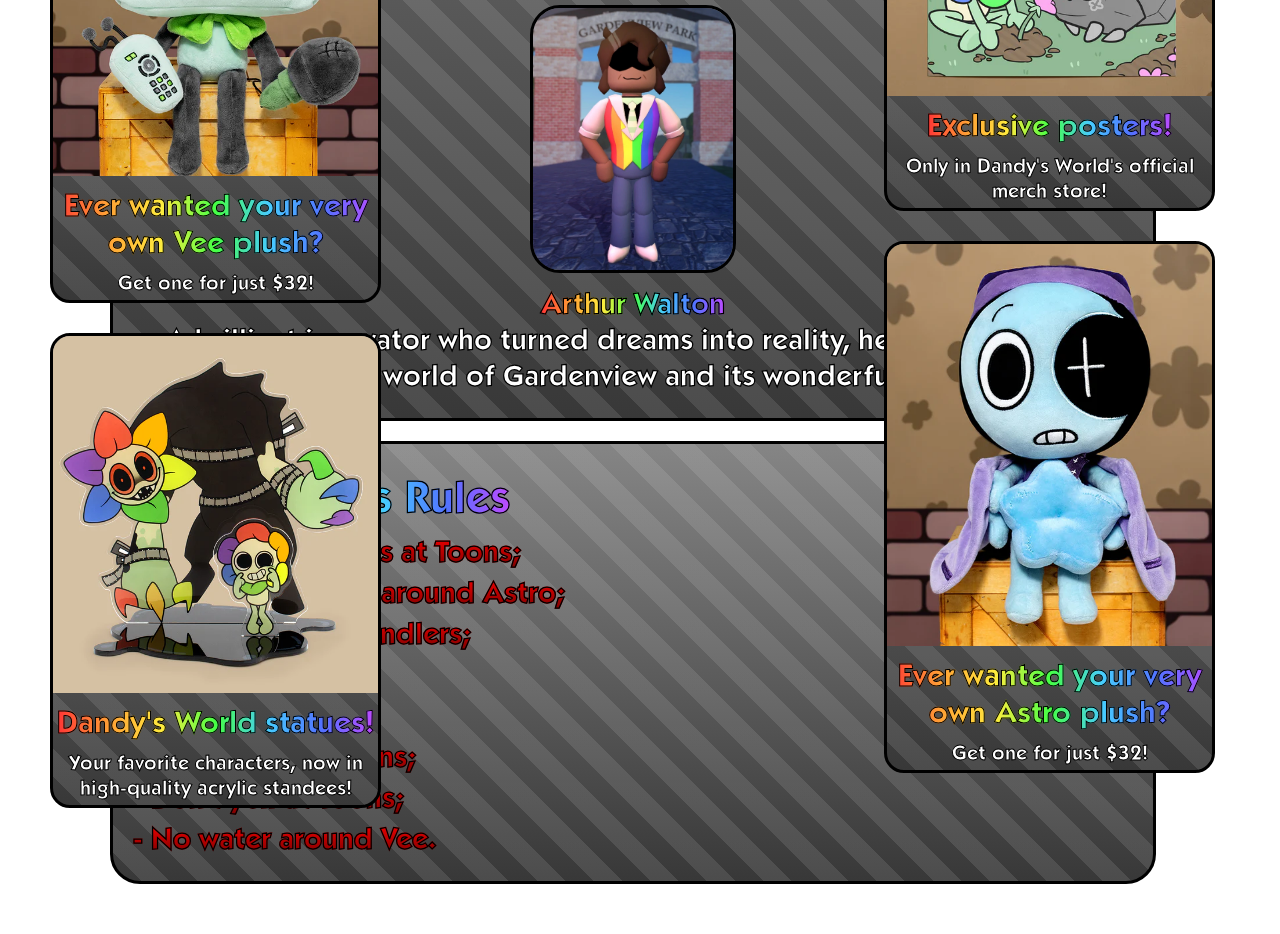
==== commit 4f79703c: "Version 0.0.17" ====
--- a/index.html
+++ b/index.html
@@ -5,15 +5,15 @@
     <meta charset="UTF-8">
     <meta name="viewport" content="width=device-width, initial-scale=1.0">
     <title>Gardenview Educational Center</title>
-    <link rel="stylesheet" href="Style.css">
-    <link rel="icon" href="Images/Dandy_Logo.webp" type="image/x-icon">
+    <link rel="stylesheet" href="style/style.css">
+    <link rel="icon" href="assets/images/Dandy_Logo.webp" type="image/x-icon">
 </head>
 
 <body>
 
-        <a onclick="" id="calendar" class="calendar"><img src="Images/Calendar.png" width="100px"></a>
+        <a onclick="" id="calendar" class="calendar"><img src="assets/images/Calendar.png" width="100px"></a>
     <header>
-        <img src="Images/Gardenview_Sign.png" class="imagem-topo">
+        <img src="assets/images/Gardenview_Sign.png" class="imagem-topo">
     </header>
 
     <nav>
@@ -28,42 +28,42 @@
 
         <!-- ANÚNCIOS -->
          <div class="side-container left-ad">
-         <a onclick="showPage('merchPage')" class="ad" id="ad1"><img src="Images/Dandy_Plush_Merch.png" width="325px">
+         <a onclick="showPage('merchPage')" class="ad" id="ad1"><img src="assets/images/Dandy_Plush_Merch.png" width="325px">
                 <h2 class="rainbow-text">Ever wanted your very own Dandy plush?</h2>
                 <p>Get one for just $32!</p>
             </a>
-            <a onclick="showPage('merchPage')" class="ad" id="ad2"><img src="Images/Dandy_and_Mains_Shirt.webp" width="325px">
+            <a onclick="showPage('merchPage')" class="ad" id="ad2"><img src="assets/images/Dandy_and_Mains_Shirt.webp" width="325px">
                 <h2 class="rainbow-text">Spice up your looks!</h2>
                 <p>With official Gardenview merch!</p>
             </a>
-            <a onclick="showPage('merchPage')" class="ad" id="ad3"><img src="Images/Vee_Plush.png" width="325px">
+            <a onclick="showPage('merchPage')" class="ad" id="ad3"><img src="assets/images/Vee_Plush.png" width="325px">
                 <h2 class="rainbow-text">Ever wanted your very own Vee plush?</h2>
                 <p>Get one for just $32!</p>
             </a>
-            <a onclick="showPage('merchPage')" class="ad" id="ad4"><img src="Images/Dandy_Acrylic_Standee.png" width="325px">
+            <a onclick="showPage('merchPage')" class="ad" id="ad4"><img src="assets/images/Dandy_Acrylic_Standee.png" width="325px">
                 <h2 class="rainbow-text">Dandy's World statues!</h2>
                 <p>Your favorite characters, now in high-quality acrylic standees!</p>
             </a>
-            <a onclick="showPage('merchPage')" class="dyleAd" id="dyleAd1"><img src="Images/Dyle_Plush.png" width="325px">
+            <a onclick="showPage('merchPage')" class="dyleAd" id="dyleAd1"><img src="assets/images/Dyle_Plush.png" width="325px">
                 <h2 class="rainbow-text">Ever wanted your very own <span class="riscado">Dandy</span> Dyle plush?</h2>
                 <p>Get one for just $38!</p>
             </a>
         </div>
 
         <div class="side-container right-ad">
-         <a onclick="showPage('merchPage')" class="ad" id="ad5"><img src="Images/Vee_Pin.png" width="325px">
+         <a onclick="showPage('merchPage')" class="ad" id="ad5"><img src="assets/images/Vee_Pin.png" width="325px">
                 <h2 class="rainbow-text">Bring the Toons everywhere you go!</h2>
                 <p>With enamel pins that make every outfit shine!</p>
             </a>
-            <a onclick="showPage('merchPage')" class="ad" id="ad6"><img src="Images/Sprout_Acrylic_Standee.png" width="325px">
+            <a onclick="showPage('merchPage')" class="ad" id="ad6"><img src="assets/images/Sprout_Acrylic_Standee.png" width="325px">
                 <h2 class="rainbow-text">Dandy's World statues!</h2>
                 <p>Your favorite characters, now in high-quality acrylic standees!</p>
             </a>
-            <a onclick="showPage('merchPage')" class="ad" id="ad7"><img src="Images/Plant_Kindness_Poster.png" width="325px">
+            <a onclick="showPage('merchPage')" class="ad" id="ad7"><img src="assets/images/Plant_Kindness_Poster.png" width="325px">
                 <h2 class="rainbow-text">Exclusive posters!</h2>
                 <p>Only in Dandy's World's official merch store!</p>
             </a>
-            <a onclick="showPage('merchPage')" class="ad" id="ad8"><img src="Images/Astro_Plush.png" width="325px">
+            <a onclick="showPage('merchPage')" class="ad" id="ad8"><img src="assets/images/Astro_Plush.png" width="325px">
                 <h2 class="rainbow-text">Ever wanted your very own Astro plush?</h2>
                 <p>Get one for just $32!</p>
             </a>
@@ -72,15 +72,15 @@
 
         <div class="top-card brilhoso">
             <div class="centralizado">
-                <a href="https://www.roblox.com/pt/games/16116270224/Dandy-s-World" target="_blank"><img src="Images/Game_Logo.webp" width="500px" class="glow logo"></a>
+                <a href="https://www.roblox.com/pt/games/16116270224/Dandy-s-World" target="_blank"><img src="assets/images/Game_Logo.webp" width="500px" class="glow logo"></a>
                 <h2 class="rainbow-text">Welcome to the unofficial Gardenview website!</h2>
                 <p>Gardenview Educational Center and Museum is a place where learning meets imagination. Explore
                     interactive exhibits, meet our beloved Toons, and discover a world of creativity, science,
                     and fun for all ages!</p>
-                <img src="Images/BlushCrunch.png" width="100px" height="100px" class="arredondado glow">
+                <img src="assets/images/BlushCrunch.png" width="100px" height="100px" class="arredondado glow">
                 <h2 class="pink-text">Disclaimer!</h2>
                 <p>Dandy's World and all affiliated content belongs to BlushCrunch Studios and all credits are
-                    due to the respective owners. I do not agree with nor do I condone the actions of Qwelver.</p>
+                    due to the respective owners.</p>
             </div>
         </div>
 
@@ -92,13 +92,13 @@
             <div style="display:flex; gap:20px; flex-wrap:wrap; justify-content:center;">
 
                 <div style="text-align:center;">
-                    <img src="Images/Delilah_Keen.webp" width="200" class="arredondado glow">
+                    <img src="assets/images/Delilah_Keen.webp" width="200" class="arredondado glow">
                     <p><b class="rainbow-text">Delilah Keen</b><br>A visionary creator who helped bring happiness to
                         children everywhere, giving life to their beloved Toon friends!</p>
                 </div>
 
                 <div style="text-align:center;">
-                    <img src="Images/Arthur_Walton.webp" width="200" class="arredondado glow">
+                    <img src="assets/images/Arthur_Walton.webp" width="200" class="arredondado glow">
                     <p><b class="rainbow-text">Arthur Walton</b><br>A brilliant innovator who turned dreams into
                         reality, helping create the magical world of Gardenview and its wonderful Toons!</p>
                 </div>
@@ -122,14 +122,14 @@
     <!-- TOONS -->
     <section id="toonsPage" class="page">
 
-        <audio id="trainWhistle" src="Audios/Train_Whistle.mp3"></audio>
+        <audio id="trainWhistle" src="assets/audios/Train_Whistle.mp3"></audio>
         <div class="dandy-card dandy-glitter" id="dandyCard">
-            <button onclick="revealDyle()" class="timesUp" id="dyleButton"><img src="Images/TIMES_UP_Icon.webp" width="70px"></button>
-            <div class="alinhado">
-                <img src="Images/Dancifer.png" width="150px">
-                <div class="justificado">
-                    <div class="alinhado">
-                        <img src="Images/Dandicus_Logo.png" width="50px">
+            <button onclick="revealDyle()" class="timesUp" id="dyleButton"><img src="assets/images/TIMES_UP_Icon.webp" width="70px"></button>
+            <div class="alinhado">
+                <img src="assets/images/Dancifer.png" width="150px">
+                <div class="justificado">
+                    <div class="alinhado">
+                        <img src="assets/images/Dandicus_Logo.png" width="50px">
                         <h2><span class="rainbow-text">Dandicus Dancifer</span></h2>
                     </div>
                     <p>The star of the show! Dandy is one lovely Toon who always enjoys hours of endless fun!</p>
@@ -137,14 +137,14 @@
             </div>
         </div>
 
-        <audio id="clairDeLune" src="Audios/Clair_de_Lune.mp3"></audio>
+        <audio id="clairDeLune" src="assets/audios/Clair_de_Lune.mp3"></audio>
         <div class="dyle-card brilhoso" id="dyleCard">
-            <button onclick="hideDyle()" class="timesOver"><img src="Images/Dandy_Logo.png" width="70px"></button>
-            <div class="alinhado">
-                <img src="Images/Timesly.png" width="150px">
-                <div class="justificado">
-                    <div class="alinhado">
-                        <img src="Images/Train_Whistle.png" width="50px">
+            <button onclick="hideDyle()" class="timesOver"><img src="assets/images/Dandy_Logo.png" width="70px"></button>
+            <div class="alinhado">
+                <img src="assets/images/Timesly.png" width="150px">
+                <div class="justificado">
+                    <div class="alinhado">
+                        <img src="assets/images/Train_Whistle.png" width="50px">
                         <h2 class="rainbow-text">Dyle Timesly</h2>
                     </div>
                     <p>The operator assistant of Dandy's World. Dyle's responsible for conducting the trains that lead in
@@ -155,10 +155,10 @@
 
         <div class="astro-card brilhoso">
             <div class="alinhado">
-                <img src="Images/Astro_Novalite.png" width="150px">
-                <div class="justificado">
-                    <div class="alinhado">
-                        <img src="Images/Astro_Logo.png" width="50px">
+                <img src="assets/images/Astro_Novalite.png" width="150px">
+                <div class="justificado">
+                    <div class="alinhado">
+                        <img src="assets/images/Astro_Logo.png" width="50px">
                         <h2 class="astro-name">Astro Novalite</h2>
                     </div>
                     <p>Dandy's best friend, Astro is one shy Toon! With the power to give people sweet dreams, Astro may not
@@ -169,10 +169,10 @@
 
         <div class="card brilhoso">
             <div class="alinhado">
-                <img src="Images/Pebble.png" width="150px">
-                <div class="justificado">
-                    <div class="alinhado">
-                        <img src="Images/Bone.png" width="50px">
+                <img src="assets/images/Pebble.png" width="150px">
+                <div class="justificado">
+                    <div class="alinhado">
+                        <img src="assets/images/Bone.png" width="50px">
                         <h2>Pebble Dancifer Jr.</h2>
                     </div>
                     <p>Dandy's loyal pet rock, Pebble is the most adorable Toon! Playful and joyous, this cute little fella
@@ -183,11 +183,11 @@
 
         <div class="sprout-card brilhoso">
             <div class="alinhado">
-                <img src="Images/Sprout.png"
+                <img src="assets/images/Sprout.png"
                     width="150px">
                 <div class="justificado">
                     <div class="alinhado">
-                        <img src="Images/Sprout_Logo.png" width="37.5px">
+                        <img src="assets/images/Sprout_Logo.png" width="37.5px">
                         <h2 class="sprout-name">Sprout Seedly</h2>
                     </div>
                     <p>Sprout is one caring Toon! Often seen with his best friend Cosmo, Sprout always spreads kindness and
@@ -198,11 +198,11 @@
 
         <div class="vee-card brilhoso">
             <div class="alinhado">
-                <img src="Images/Vee.png"
+                <img src="assets/images/Vee.png"
                     width="150px">
                 <div class="justificado">
                     <div class="alinhado">
-                        <img src="Images/Vee_Logo.png" width="50px">
+                        <img src="assets/images/Vee_Logo.png" width="50px">
                         <h2 class="vee-name">Vee Version 1</h2>
                     </div>
                     <p>Vee is one smart Toon! She has her own gameshow where you can win lots of prizes!</p>
@@ -212,10 +212,10 @@
 
         <div class="shelly-card brilhoso">
             <div class="alinhado">
-                <img src="Images/Shelly_Fossilian.png" width="150px">
-                <div class="justificado">
-                    <div class="alinhado">
-                        <img src="Images/Shelly_Logo.png" width="60px">
+                <img src="assets/images/Shelly_Fossilian.png" width="150px">
+                <div class="justificado">
+                    <div class="alinhado">
+                        <img src="assets/images/Shelly_Logo.png" width="60px">
                         <h2 class="shelly-name">Shelly Fossilian</h2>
                     </div>
                     <p>Shelly is one exciting Toon! She could tell you facts about dinosaurs and fossils for hours!</p>
@@ -223,7 +223,7 @@
             </div>
         </div>
         
-        <img src="Images/Valve.png" id="valve">
+        <img src="assets/images/Valve.png" id="valve">
 
     </section>
 
@@ -265,11 +265,11 @@
 
     <section id="merchPage" class="page">
         <div class="top-card brilhoso">
-            <img src="Images/Dandy_Plush_Merch.png">
-        </div>
-    </section>
-
-    <script src="Script.js"></script>
+            <img src="assets/images/Dandy_Plush_Merch.png">
+        </div>
+    </section>
+
+    <script src="script/script.js"></script>
 </body>
 
 </html>
--- a/style/style.css
+++ b/style/style.css
@@ -0,0 +1,677 @@
+body {
+    margin: 0;
+    background:
+        linear-gradient(
+            45deg,
+            rgba(255,255,255,0.4) 25%,
+            transparent 25%,
+            transparent 75%,
+            rgba(255,255,255,0.4) 75%
+        ) 0 0 / 90px 90px,
+
+        linear-gradient(
+            45deg,
+            rgba(255,255,255,0.4) 25%,
+            transparent 25%,
+            transparent 75%,
+            rgba(255,255,255,0.4) 75%
+        ) 45px 45px / 90px 90px,
+        linear-gradient(to Right, #b8f5b1, #abe7ff);
+    background-attachment: fixed;
+    font-family: 'MyCustomFont', sans-serif;
+    cursor: url(../assets/images/Bone_Trinket.png), default;
+}
+
+a, button, input, textarea, select {
+  -webkit-tap-highlight-color: transparent;
+}
+
+h1, h2, h3, p {
+    margin: 5px 0;
+}
+
+@font-face {
+  font-family: 'MyCustomFont';
+  src: url('../assets/fonts/ITC Kabel Bold.otf') format('otf'),
+       url('../assets/fonts/ITC Kabel Bold.otf') format('truetype');
+  font-weight: normal;
+  font-style: normal;
+}
+
+@media (max-width: 768px) {
+    .ad{
+        display: none;
+    }
+
+    .calendar{
+        left:360px;
+    }
+
+    .imagem-topo{
+        width:70px;
+    }
+
+    nav{
+        top:100px;
+    }
+
+    .logo{
+        width:300px;
+    }
+}
+
+header {
+    background:
+        linear-gradient(
+            45deg,
+            rgba(255,255,255,0.4) 25%,
+            transparent 25%,
+            transparent 75%,
+            rgba(255,255,255,0.4) 75%
+        ) 0 0 / 90px 90px,
+
+        linear-gradient(
+            45deg,
+            rgba(255,255,255,0.4) 25%,
+            transparent 25%,
+            transparent 75%,
+            rgba(255,255,255,0.4) 75%
+        ) 45px 45px / 90px 90px,
+        linear-gradient(to Right, #21ac3b, #87ff9d);
+    padding: 15px;
+    text-align: center;
+    color: white;
+    font-size: 2em;
+    position: fixed;
+    min-width: 100%;
+    z-index: 20;
+}
+
+.calendar {
+    position: fixed;
+    top: 93px;
+    right: 15px;
+    z-index: 25;
+    transition: all 0.2s ease;
+    cursor: pointer;
+}
+
+.calendar:hover {
+    transform: scale(1.2);
+    filter: brightness(1.1);
+}
+
+.calendar:active {
+    transform: scale(0.9);
+    filter: brightness(0.9);
+}
+
+nav {
+    background: #ffd966;
+    height: 41px;
+    text-align: center;
+    position: fixed;
+    min-width: 100%;
+    top:196px;
+    z-index: 20;
+    border: 3px solid #d89400;
+    font-size: 1.2em;
+    display:flex;
+    flex-direction:row;
+    align-items:center;
+    justify-content:center;
+}
+
+nav a {
+    margin: 0 15px;
+    cursor: pointer;
+    font-weight: bold;
+    z-index: 20;
+    transition: all 0.2s ease;
+    color: rgb(0, 0, 0)
+}
+
+.imagem-topo {
+    width:250px;
+}
+
+#careers:hover, #toons:hover, #home:hover, #merch:hover{
+    transform: scale(1.2);
+    filter: brightness(10);
+}
+
+#careers:active, #toons:active, #home:active, #merch:active{
+    transform: scale(0.9);
+    filter: brightness(0.9);
+}
+
+section {
+    padding: 30px;
+}
+
+.card {
+    background:
+    repeating-linear-gradient(
+      45deg,
+      transparent,
+      transparent 20px,
+      rgba(255, 255, 255, 0.1) 20px,
+      rgba(255, 255, 255, 0.1) 40px
+    ),
+    linear-gradient(to Bottom, #858585, #383838);
+    color:white;
+    border-radius: 30px;
+    padding: 20px;
+    margin: 20px auto;
+    max-width: 1000px;
+    -webkit-text-stroke-width: 1.25px;
+    -webkit-text-stroke-color: rgb(0, 0, 0);
+    font-size:30px;
+    border: 3px solid rgb(0, 0, 0);
+}
+
+.top-card {
+    background:
+    repeating-linear-gradient(
+      45deg,
+      transparent,
+      transparent 20px,
+      rgba(255, 255, 255, 0.1) 20px,
+      rgba(255, 255, 255, 0.1) 40px
+    ),
+    linear-gradient(to Bottom, #858585, #383838);
+    color:white;
+    border-radius: 30px;
+    padding: 20px;
+    margin: 20px auto;
+    max-width: 1000px;
+    -webkit-text-stroke-width: 1.25px;
+    -webkit-text-stroke-color: rgb(0, 0, 0);
+    font-size:30px;
+    margin-top: 235px;
+    border: 3px solid rgb(0, 0, 0);
+}
+
+.dandy-card {
+    background:
+    repeating-linear-gradient(
+      45deg,
+      transparent,
+      transparent 20px,
+      rgba(0, 0, 0, 0.1) 20px,
+      rgba(0, 0, 0, 0.1) 40px
+    ),
+    linear-gradient(to Bottom, rgb(255, 255, 255), rgba(255, 255, 255, 0)),
+    linear-gradient(to Right, rgb(255, 118, 118), rgb(255, 189, 113), #fff174, rgb(124, 255, 124), #73ccff, #7293ff, rgb(189, 119, 255));
+    color:white;
+    border-radius: 30px;
+    padding: 20px;
+    margin: 20px auto;
+    max-width: 1000px;
+    -webkit-text-stroke-width: 1.25px;
+    -webkit-text-stroke-color: rgb(0, 0, 0);
+    font-size:30px;
+    margin-top: 235px;
+    position: relative;
+    z-index: 10;
+    border: 3px solid rgb(0, 0, 0);
+}
+
+.dyle-card{
+    background:
+    repeating-linear-gradient(
+      45deg,
+      transparent,
+      transparent 20px,
+      rgba(0, 0, 0, 0.1) 20px,
+      rgba(0, 0, 0, 0.1) 40px
+    ),
+    linear-gradient(to Bottom, rgba(25, 26, 88, 1), rgba(25, 26, 88, 0)),
+    linear-gradient(to Right, rgb(204, 103, 103), rgb(189, 139, 82), #bbb262, rgb(85, 180, 85), #5698be, rgb(79, 105, 190), rgb(151, 80, 179));
+    color:white;
+    border-radius: 30px;
+    padding: 20px;
+    margin: 20px auto;
+    max-width: 1000px;
+    -webkit-text-stroke-width: 1.25px;
+    -webkit-text-stroke-color: rgb(0, 0, 0);
+    font-size:30px;
+    margin-top: 235px;
+    display: none;
+    position: relative;
+    z-index: 10;
+    border: 3px solid rgb(0, 0, 0);
+}
+
+.timesUp {
+    background:
+    repeating-linear-gradient(
+      45deg,
+      transparent,
+      transparent 20px,
+      rgba(0, 0, 0, 0.1) 20px,
+      rgba(0, 0, 0, 0.1) 40px
+    ),
+    linear-gradient(to Bottom, rgba(25, 26, 88, 1), rgba(25, 26, 88, 0)),
+    linear-gradient(to Right, rgb(204, 103, 103), rgb(189, 139, 82), #bbb262, rgb(85, 180, 85), #5698be, rgb(79, 105, 190), rgb(151, 80, 179));
+    border-radius: 30px;
+    display:none;
+    position: absolute;
+    top: 10px;
+    right: 10px;
+    z-index: 15;
+    border: 3px solid rgb(0, 0, 0);
+    transition: all 0.2s ease;
+}
+
+.timesUp:hover {
+    transform: scale(1.05);
+    filter: brightness(1.2);
+}
+
+.timesUp:active {
+    transform: scale(0.9);
+    filter: brightness(0.9);
+}
+
+.timesOver {
+    background:
+    repeating-linear-gradient(
+      45deg,
+      transparent,
+      transparent 20px,
+      rgba(0, 0, 0, 0.1) 20px,
+      rgba(0, 0, 0, 0.1) 40px
+    ),
+    linear-gradient(to Bottom, rgb(255, 255, 255), rgba(255, 255, 255, 0)),
+    linear-gradient(to Right, rgb(255, 118, 118), rgb(255, 189, 113), #fff174, rgb(124, 255, 124), #73ccff, #7293ff, rgb(189, 119, 255));
+    border-radius: 30px;
+    position: absolute;
+    top: 10px;
+    right: 10px;
+    z-index: 15;
+    border: 3px solid rgb(0, 0, 0);
+    transition: all 0.2s ease;
+}
+
+.timesOver:hover {
+    transform: scale(1.05);
+    filter: brightness(1.2);
+}
+
+.timesOver:active {
+    transform: scale(0.9);
+    filter: brightness(0.9);
+}
+
+.astro-card{
+    background:
+    repeating-linear-gradient(
+      45deg,
+      transparent,
+      transparent 20px,
+      rgba(0, 0, 0, 0.1) 20px,
+      rgba(0, 0, 0, 0.1) 40px
+    ),
+    linear-gradient(to Bottom, rgb(44, 85, 160), rgb(5, 29, 56));
+    color:white;
+    border-radius: 30px;
+    padding: 20px;
+    margin: 20px auto;
+    max-width: 1000px;
+    -webkit-text-stroke-width: 1.25px;
+    -webkit-text-stroke-color: rgb(0, 0, 0);
+    font-size:30px;
+    border: 3px solid rgb(0, 0, 0);
+}
+
+.astro-name { color: rgb(85, 187, 255); }
+
+.shelly-card{
+    background:
+    repeating-linear-gradient(
+      45deg,
+      transparent,
+      transparent 20px,
+      rgba(0, 0, 0, 0.1) 20px,
+      rgba(0, 0, 0, 0.1) 40px
+    ),
+    linear-gradient(to Bottom, rgb(172, 147, 94), rgb(83, 71, 49));
+    color:white;
+    border-radius: 30px;
+    padding: 20px;
+    margin: 20px auto;
+    max-width: 1000px;
+    -webkit-text-stroke-width: 1.25px;
+    -webkit-text-stroke-color: rgb(0, 0, 0);
+    font-size:30px;
+    border: 3px solid rgb(0, 0, 0);
+}
+
+.shelly-name { color: rgb(240, 220, 153); }
+
+.vee-card {
+    background: 
+    repeating-linear-gradient(
+      45deg,
+      transparent,
+      transparent 20px,
+      rgba(0, 0, 0, 0.1) 20px,
+      rgba(0, 0, 0, 0.1) 40px
+    ),
+    linear-gradient(to Bottom, rgb(59, 161, 50), rgb(32, 68, 32));
+    color:white;
+    border-radius: 30px;
+    padding: 20px;
+    margin: 20px auto;
+    max-width: 1000px;
+    -webkit-text-stroke-width: 1.25px;
+    -webkit-text-stroke-color: rgb(0, 0, 0);
+    font-size:30px;
+    border: 3px solid rgb(0, 0, 0);
+}
+
+.vee-name { color: rgb(0, 231, 0); }
+
+.sprout-card {
+    background:
+    repeating-linear-gradient(
+      45deg,
+      transparent,
+      transparent 20px,
+      rgba(0, 0, 0, 0.1) 20px,
+      rgba(0, 0, 0, 0.1) 40px
+    ),
+    linear-gradient(to Bottom, rgb(161, 50, 50), rgb(68, 32, 32));
+    color:white;
+    border-radius: 30px;
+    padding: 20px;
+    margin: 20px auto;
+    max-width: 1000px;
+    -webkit-text-stroke-width: 1.25px;
+    -webkit-text-stroke-color: rgb(0, 0, 0);
+    font-size:30px;
+    border: 3px solid rgb(0, 0, 0);
+}
+
+.sprout-name { color:rgb(255, 123, 134) }
+
+.application-card{
+    background:
+    repeating-linear-gradient(
+      45deg,
+      transparent,
+      transparent 20px,
+      rgba(255, 255, 255, 0.1) 20px,
+      rgba(255, 255, 255, 0.1) 40px
+    ),
+    linear-gradient(to Bottom, #858585, #383838);
+    color:white;
+    border-radius: 30px;
+    padding: 20px;
+    margin: 20px auto;
+    max-width: 1000px;
+    font-size:30px;
+    margin-top: 235px;
+}
+
+.application-text{
+    color:white;
+    border-radius: 30px;
+    padding: 20px;
+    margin: 20px auto;
+    max-width: 1000px;
+    width:1450px;
+    -webkit-text-stroke-width:1.25px;
+    -webkit-text-stroke-color:rgb(0, 0, 0);
+}
+
+.application-question{
+    background:linear-gradient(to Bottom, #858585, #383838);
+    color:white;
+    border-radius: 30px;
+    padding: 20px;
+    margin: 20px auto;
+    max-width: 1000px;
+    font-size:30px;
+}
+
+.applyButton {
+    background:
+    repeating-linear-gradient(
+      45deg,
+      transparent,
+      transparent 20px,
+      rgba(255, 255, 255, 0.1) 20px,
+      rgba(255, 255, 255, 0.1) 40px
+    ),
+    linear-gradient(to Bottom, #afafaf, #5f5f5f);
+    padding: 15px;
+    font-size:35px;
+    color: white;
+    border: 2px solid rgb(0, 0, 0);
+    border-radius: 30px;
+    transition: all 0.2s ease;
+    cursor: pointer;
+}
+
+.applyButton:hover{
+    transform: scale(1.05);
+    filter: brightness(1.1);
+    transition: all 0.2s ease;
+}
+
+.applyButton:active{
+    transform: scale(0.9);
+    filter: brightness(0.9);
+    transition: all 0.2s ease;
+}
+
+.page { display: none; }
+#homePage { display: block; }
+
+.warning {
+    background: linear-gradient(rgb(255, 0, 0), rgb(121, 0, 0));
+    background-size: 100% 100%;
+    -webkit-background-clip: text;
+    background-clip: text;
+    color: transparent;
+}
+
+.rainbow-text {
+    display: inline-block;
+    background: linear-gradient(90deg, rgb(255, 53, 53), rgb(255, 161, 53), #ffec3e, rgb(69, 255, 69), #47cbff, rgb(82, 114, 255), rgb(189, 74, 255));
+    background-size: 100% 100%;
+    -webkit-background-clip: text;
+    background-clip: text;
+    color: transparent;
+}
+
+.pink-text {
+    display: inline-block;
+    background: linear-gradient(to Bottom, rgb(255, 185, 234), rgb(182, 83, 121));
+    background-size: 100% 100%;
+    -webkit-background-clip: text;
+    background-clip: text;
+    color: transparent;
+}
+
+.outlined-rainbow{
+    display: inline-block;
+    background: linear-gradient(90deg, rgb(255, 53, 53), rgb(255, 161, 53), #ffec3e, rgb(69, 255, 69), #47cbff, rgb(82, 114, 255), rgb(189, 74, 255));
+    background-size: 100% 100%;
+    -webkit-background-clip: text;
+    background-clip: text;
+    color: transparent;
+    margin-bottom: -50px;
+    -webkit-text-stroke-width:1.25px;
+    -webkit-text-stroke-color:rgb(0, 0, 0);
+}
+
+.alinhado{
+    display:flex;
+    flex-direction:row;
+    align-items:center;
+}
+
+.centralizado {
+    display:flex;
+    flex-direction: column;
+    align-items: center;
+    justify-content: center;
+}
+
+.justificado {
+    display:flex;
+    flex-direction: column;
+}
+
+.arredondado {
+    border-radius: 30px;
+    border: 3px solid rgb(0, 0, 0);
+}
+
+.riscado {
+    text-decoration: line-through;
+    color: black;
+}
+
+.dandy-glitter {
+    transition: all 0.2s ease;
+}
+
+.dandy-glitter:hover {
+    transform: scale(1.02);
+    filter:brightness(1.05);
+}
+
+.dandy-glitter:active {
+    transform: scale(0.98);
+    filter:brightness(0.85);
+}
+
+.brilhoso {
+    transition: all 0.2s ease;
+}
+
+.brilhoso:hover {
+    transform:scale(1.02);
+    filter:brightness(1.1);
+}
+
+.brilhoso:active {
+    transform:scale(0.98);
+    filter:brightness(0.9);
+}
+
+.glow {
+    transition: all 0.2s ease;
+}
+
+.glow:hover {
+    transform:scale(1.05);
+    filter:brightness(1.1);
+}
+
+.glow:active {
+    transform:scale(0.9);
+    filter:brightness(0.95);
+}
+
+html {
+    scrollbar-gutter: stable;
+}
+
+#valve {
+    width: 120px;
+    cursor: grab;
+    transform-origin: center center;
+    user-select: none;
+    -webkit-user-drag: none;
+    pointer-events: auto;
+}
+
+.side-container {
+    position: absolute;
+    margin-top: 235px;
+    display: flex;
+    flex-direction: column;
+    gap: 30px;
+}
+
+.left-ad {
+    left: 50px;
+}
+
+.right-ad {
+    right: 50px;
+}
+
+.ad {
+    background:
+    repeating-linear-gradient(
+      45deg,
+      transparent,
+      transparent 20px,
+      rgba(255, 255, 255, 0.1) 20px,
+      rgba(255, 255, 255, 0.1) 40px
+    ),
+    linear-gradient(to Bottom, #858585, #383838);
+    border: 3px solid rgb(0, 0, 0);
+    border-radius: 20px;
+    font-size:21px;
+    color:white;
+    -webkit-text-stroke-width: 1px;
+    -webkit-text-stroke-color: rgb(0, 0, 0);
+    max-width: 325px;
+    text-align: center;
+    overflow: hidden;
+    transition: all 0.2s ease;
+    position: relative;
+    cursor: pointer;
+}
+
+.ad:hover{
+    transform: scale(1.05);
+    filter: brightness(1.1);
+}
+
+.ad:active {
+    transform: scale(0.95);
+    filter: brightness(0.9);
+}
+
+.dyleAd {
+    background:
+    repeating-linear-gradient(
+      45deg,
+      transparent,
+      transparent 20px,
+      rgba(0, 0, 0, 0.1) 20px,
+      rgba(0, 0, 0, 0.1) 40px
+    ),
+    linear-gradient(to Bottom, rgba(25, 26, 88, 1), rgba(25, 26, 88, 0)),
+    linear-gradient(to Right, rgb(204, 103, 103), rgb(189, 139, 82), #bbb262, rgb(85, 180, 85), #5698be, rgb(79, 105, 190), rgb(151, 80, 179));
+    border: 3px solid rgb(0, 0, 0);
+    border-radius: 20px;
+    font-size:21px;
+    color:white;
+    -webkit-text-stroke-width: 1px;
+    -webkit-text-stroke-color: rgb(0, 0, 0);
+    max-width: 325px;
+    text-align: center;
+    overflow: hidden;
+    transition: all 0.2s ease;
+    display: none;
+    position: relative;
+}
+
+.dyleAd:hover{
+    transform: scale(1.05);
+    filter: brightness(1.1);
+}
+
+.dyleAd:active {
+    transform: scale(0.95);
+    filter: brightness(0.9);
+}
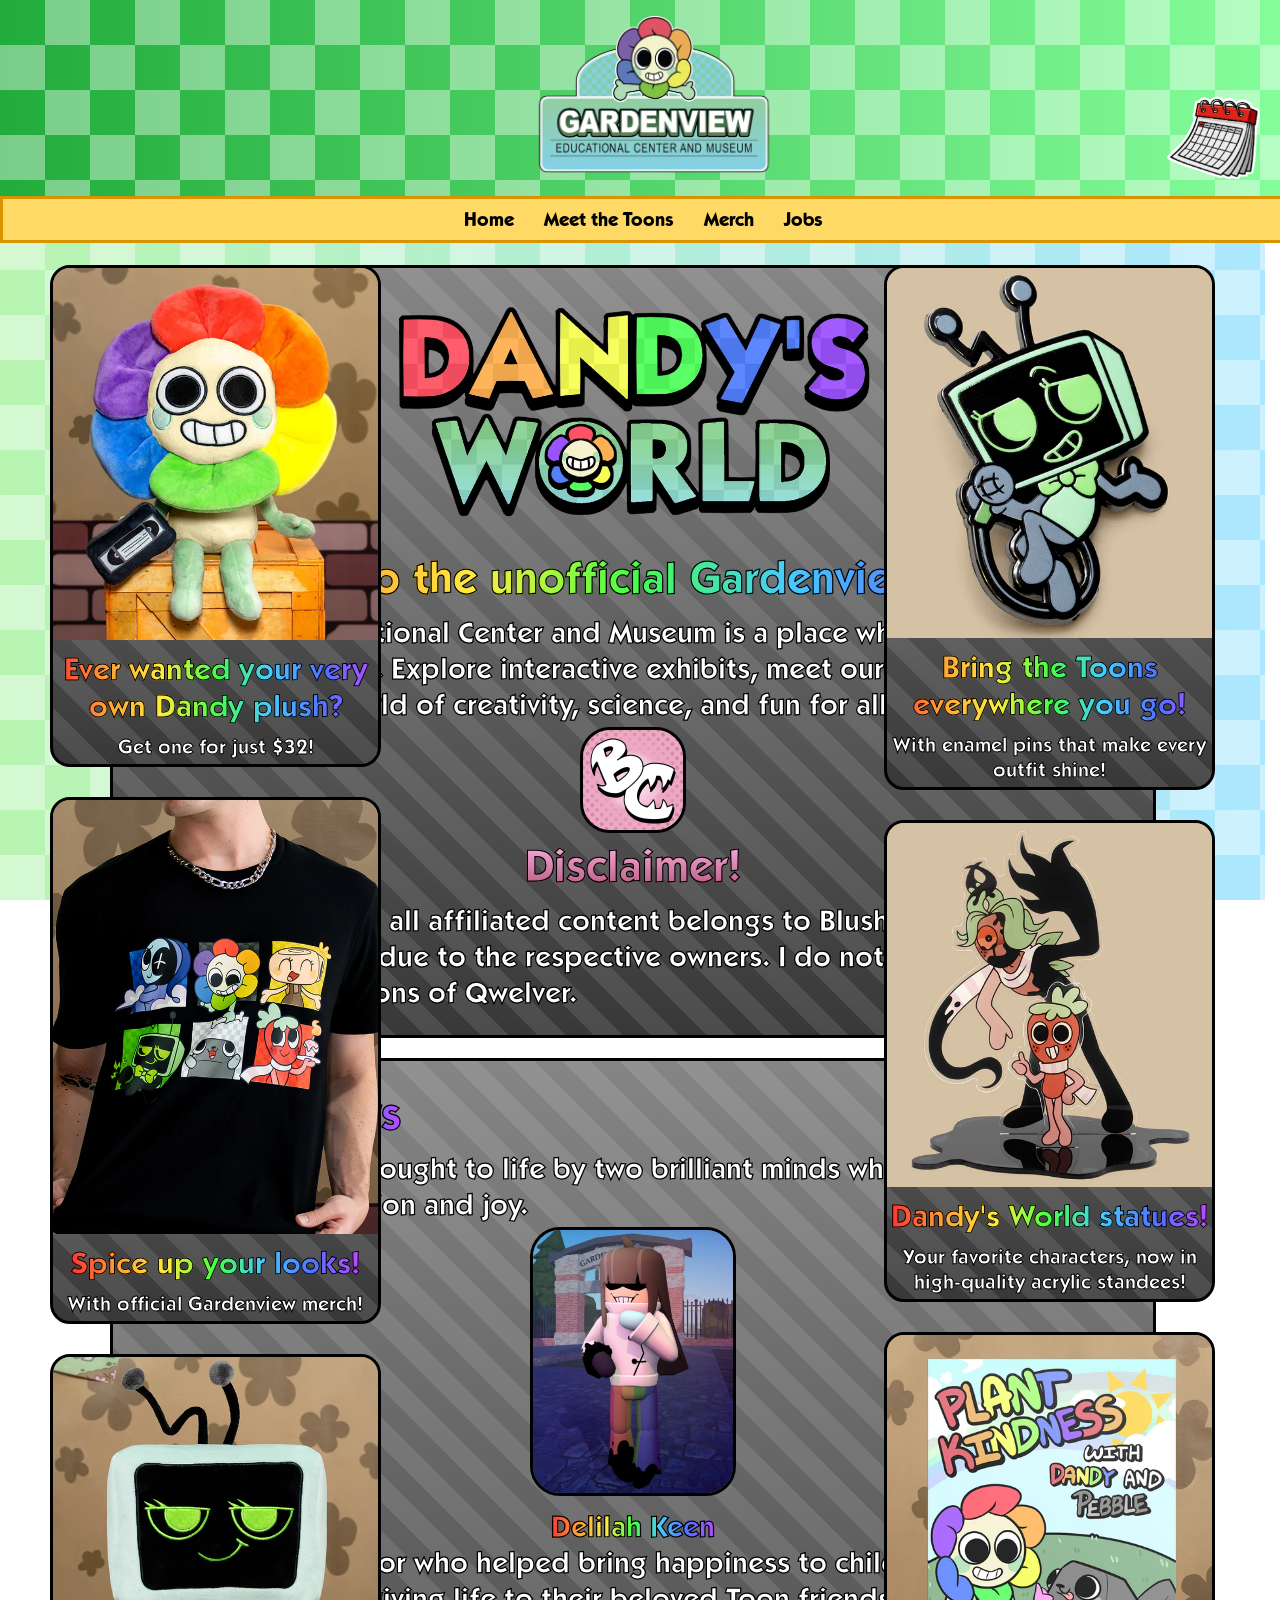
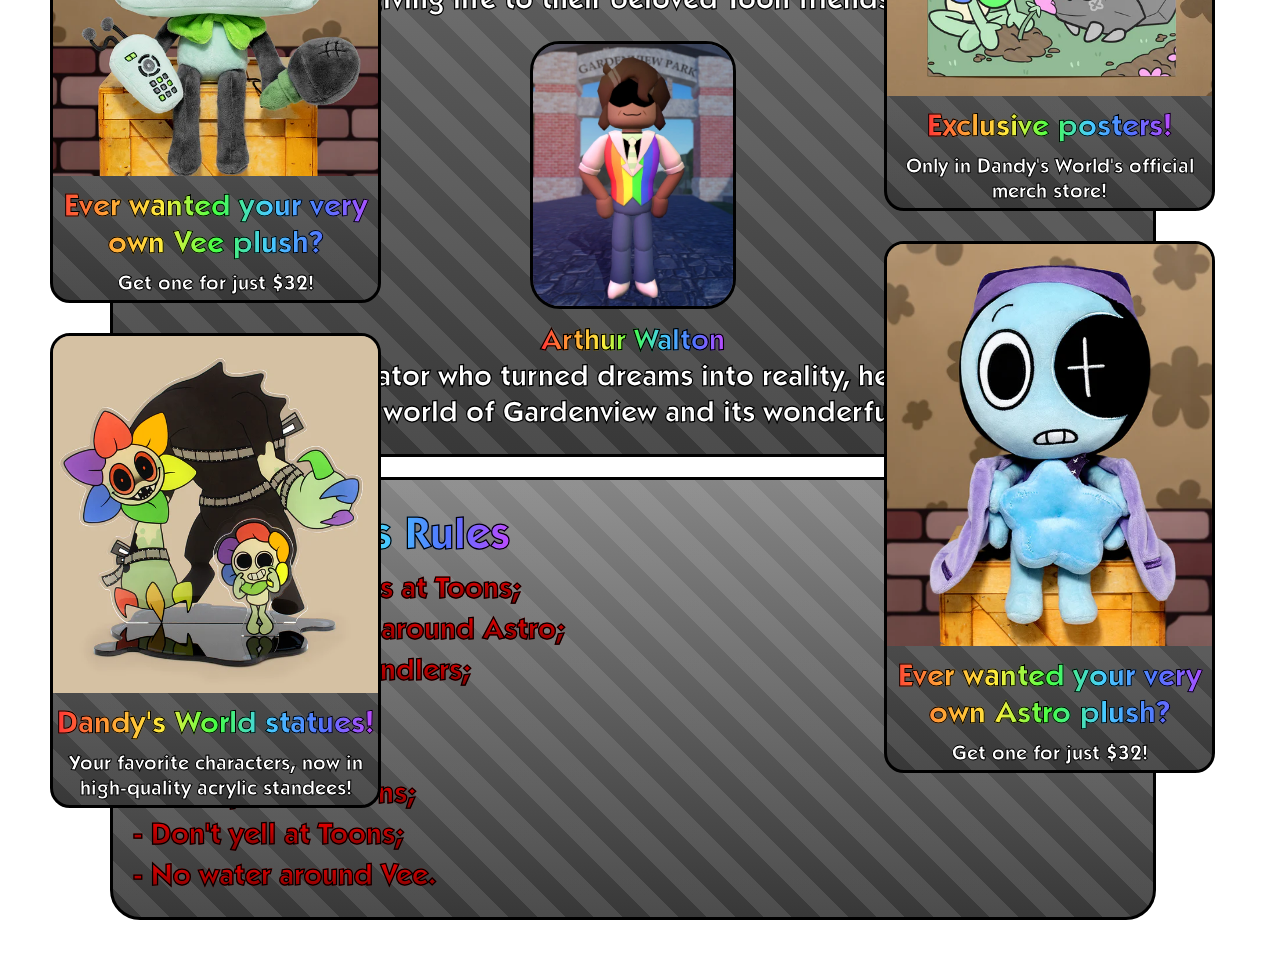
==== commit 9ad6e556: "Merge branch 'main' of https://github.com/CaioKenji16/Gardenview" ====
--- a/index.html
+++ b/index.html
@@ -80,7 +80,7 @@
                 <img src="assets/images/BlushCrunch.png" width="100px" height="100px" class="arredondado glow">
                 <h2 class="pink-text">Disclaimer!</h2>
                 <p>Dandy's World and all affiliated content belongs to BlushCrunch Studios and all credits are
-                    due to the respective owners.</p>
+                    due to the respective owners. I do not agree with nor do I condone the actions of Qwelver.</p>
             </div>
         </div>
 
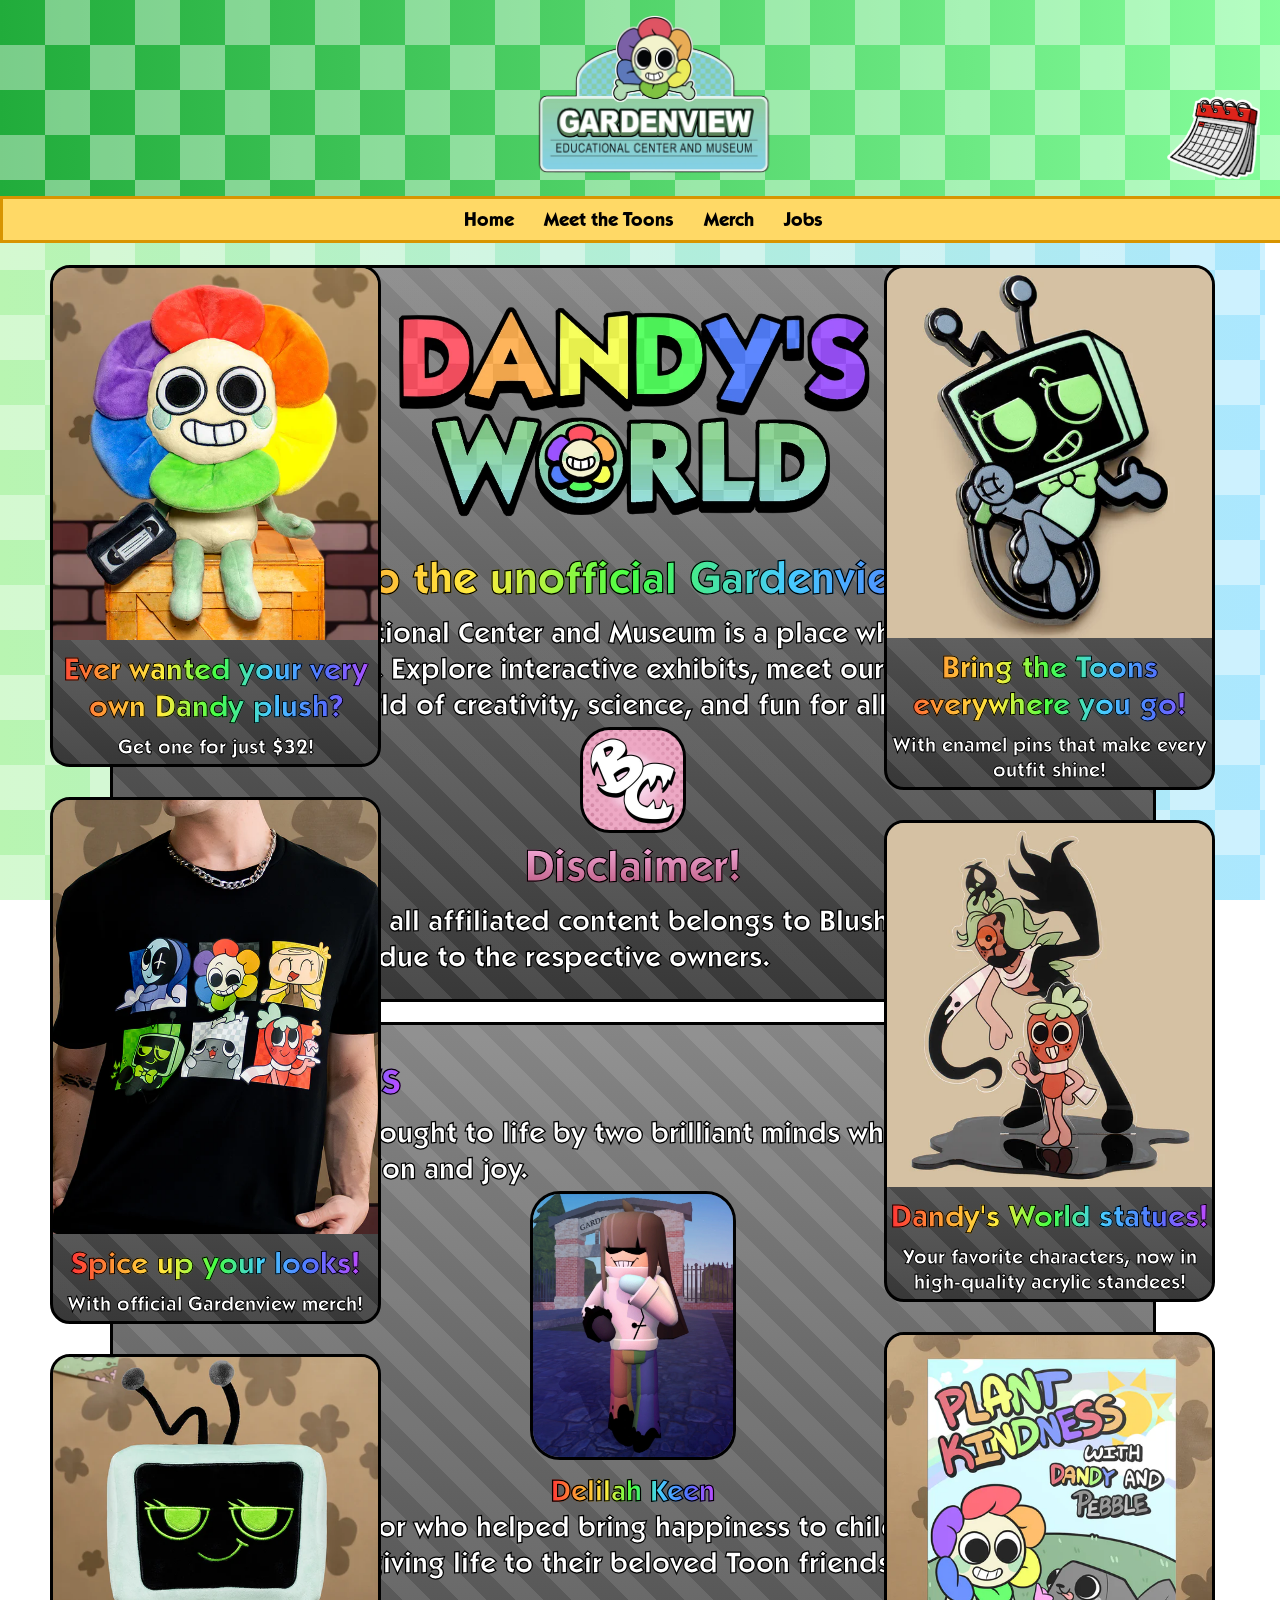
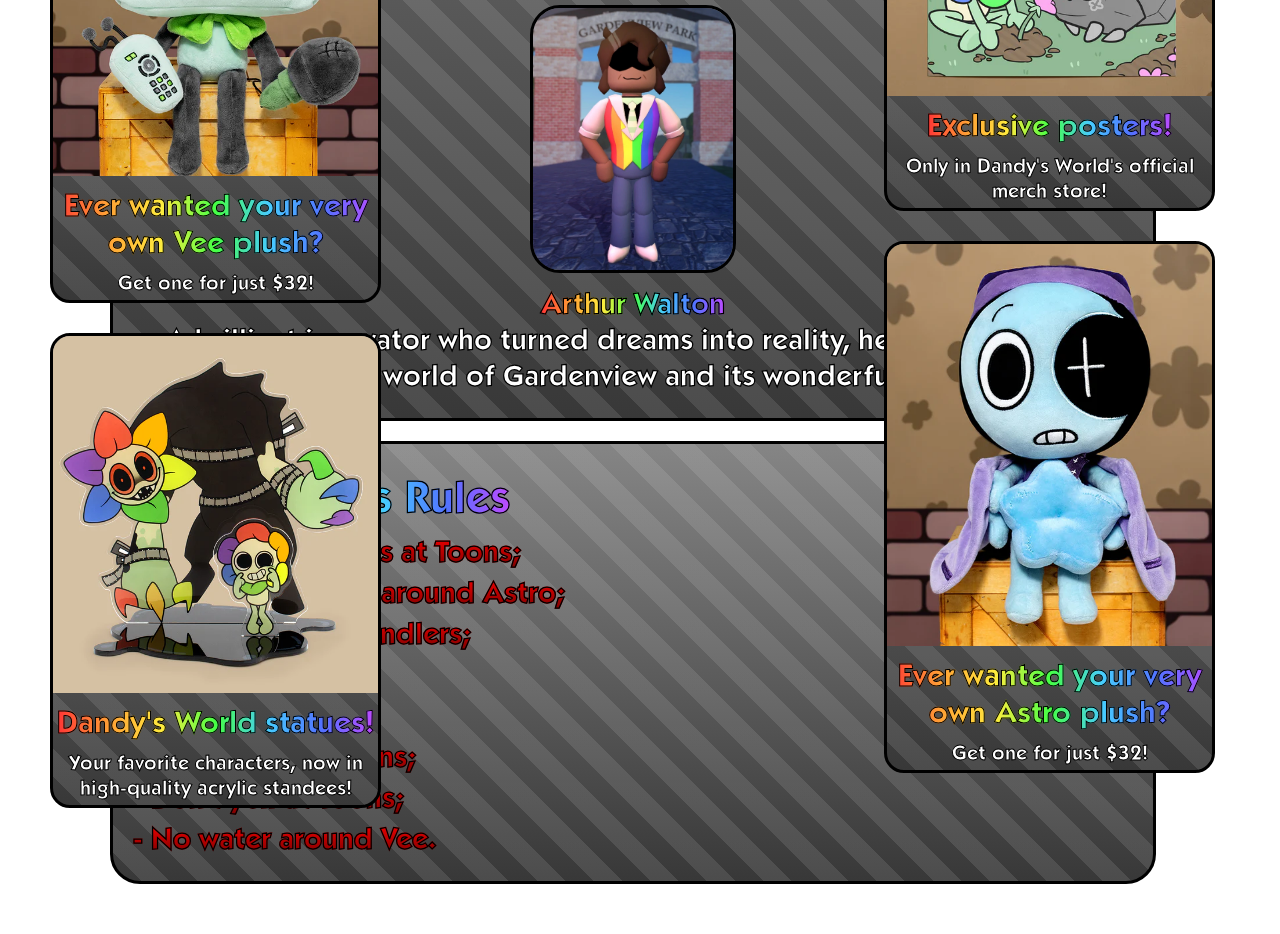
==== commit 04ff5509: "Disclaimer updated" ====
--- a/index.html
+++ b/index.html
@@ -80,7 +80,7 @@
                 <img src="assets/images/BlushCrunch.png" width="100px" height="100px" class="arredondado glow">
                 <h2 class="pink-text">Disclaimer!</h2>
                 <p>Dandy's World and all affiliated content belongs to BlushCrunch Studios and all credits are
-                    due to the respective owners. I do not agree with nor do I condone the actions of Qwelver.</p>
+                    due to the respective owners.</p>
             </div>
         </div>
 
